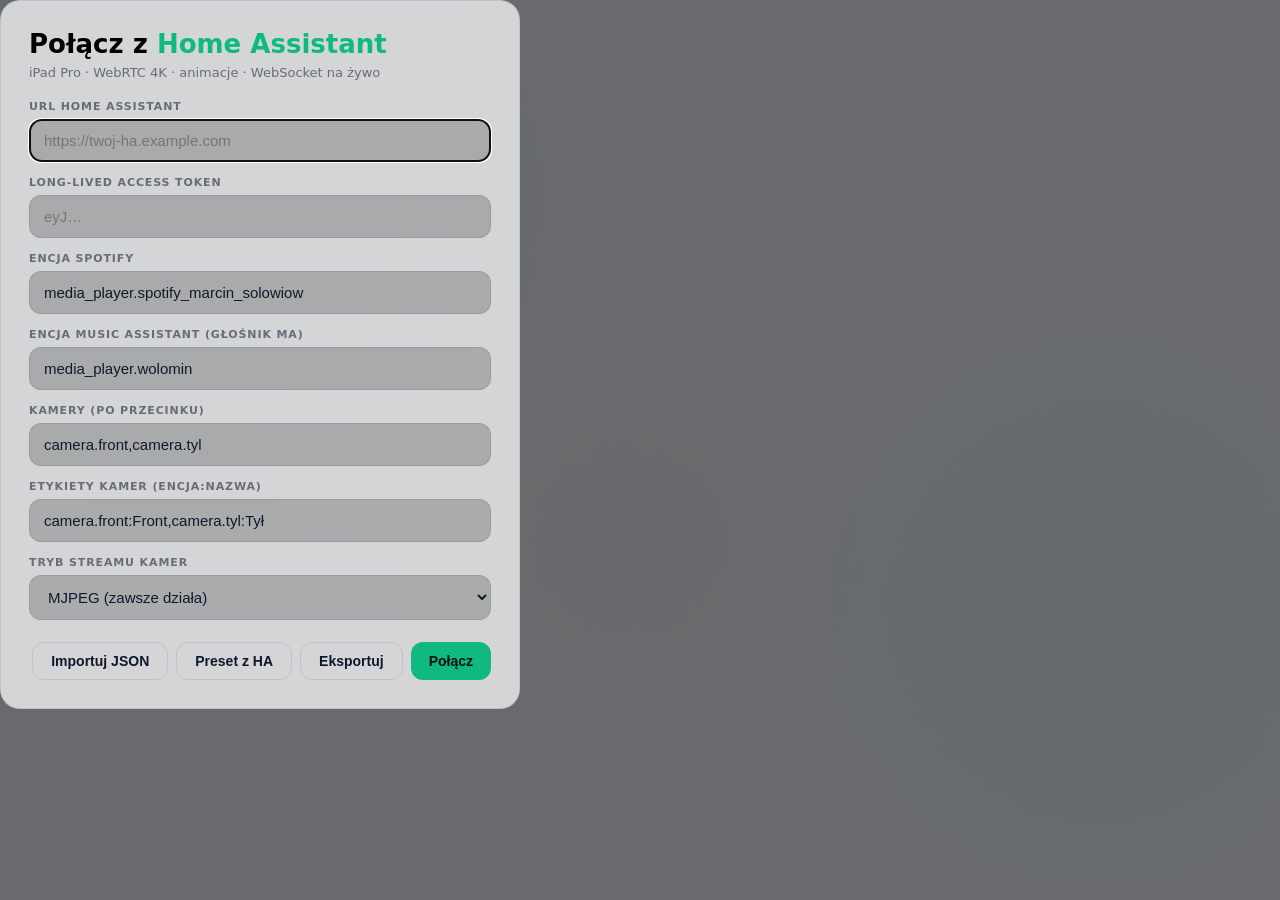
==== ipad-pro-dashboard/index.html @ 1a3bbd1c "Redesign iPad Pro home like legacy dashboard with smooth MJPEG cameras. Three-column Dom layout (wea" ====
<!DOCTYPE html>
<html lang="pl">
<head>
  <meta charset="UTF-8">
  <meta name="viewport" content="width=device-width, initial-scale=1, maximum-scale=1, viewport-fit=cover, user-scalable=no">
  <meta name="apple-mobile-web-app-capable" content="yes">
  <meta name="apple-mobile-web-app-status-bar-style" content="black-translucent">
  <meta name="theme-color" content="#10b981">
  <meta name="color-scheme" content="dark light">
  <link rel="manifest" href="manifest.webmanifest">
  <meta http-equiv="Cache-Control" content="no-cache, no-store, must-revalidate">
  <meta http-equiv="Pragma" content="no-cache">
  <link rel="stylesheet" href="css/app.css?v=1.1.3">
  <title>Dom</title>
  <style>
    .boot-status {
      position: fixed; inset: 0; z-index: 9999; display: flex; align-items: center; justify-content: center;
      color: rgba(255,255,255,0.85); font: 600 15px/1.4 system-ui, sans-serif; pointer-events: none;
    }
    .boot-status.err { color: #fca5a5; padding: 24px; text-align: center; max-width: 420px; margin: auto; }
    .boot-status.hidden { display: none; }
  </style>
</head>
<body class="theme-light">
  <div id="boot-status" class="boot-status">Ładowanie panelu…</div>
  <div id="ambient" aria-hidden="true">
    <div class="orb orb-a"></div>
    <div class="orb orb-b"></div>
    <div class="orb orb-c"></div>
    <div class="grain"></div>
  </div>

  <div id="app" class="app hidden">
    <header class="topbar glass anim-in">
      <button type="button" class="icon-btn" id="btn-menu" aria-label="Ustawienia">☰</button>
      <div class="topbar-center">
        <div class="status-pill" id="status-pill"><span class="dot"></span><span id="status-text">offline</span></div>
        <div class="clock" id="clock">--:--</div>
      </div>
      <div class="topbar-right">
        <button type="button" class="icon-btn subtle" id="btn-refresh" aria-label="Odśwież panel" title="Aktualizuj z Git">↺</button>
        <span class="ver" id="ver">v1.1.3</span>
      </div>
    </header>

    <nav class="tabnav glass anim-in" id="tabnav">
      <button type="button" class="tb active" data-tab="home"><span class="tbi">🏠</span>Dom</button>
      <button type="button" class="tb" data-tab="rooms" data-room="salon"><span class="tbi">🛋️</span>Salon</button>
      <button type="button" class="tb" data-tab="rooms" data-room="sypialnia"><span class="tbi">🛏️</span>Sypialnia</button>
      <button type="button" class="tb" data-tab="rooms" data-room="kuchnia"><span class="tbi">🍳</span>Kuchnia</button>
      <button type="button" class="tb" data-tab="rooms" data-room="lazienka_dol"><span class="tbi">🛁</span>Łazienki</button>
      <button type="button" class="tb" data-tab="rooms" data-room="ogrod"><span class="tbi">🌳</span>Ogród</button>
      <button type="button" class="tb" data-tab="cameras"><span class="tbi">📷</span>Kamery</button>
      <button type="button" class="tb" data-tab="music"><span class="tbi">♪</span>Muzyka</button>
      <button type="button" class="tb" data-tab="weather"><span class="tbi">🌦️</span>Pogoda</button>
    </nav>

    <main id="main" class="main">
      <section id="view-home" class="view active" data-view="home">
        <div class="dash">
          <div class="dash-cols">
            <div class="dash-col dash-left">
              <div class="wcard glass" id="dash-wcard" title="Pogoda — szczegóły">
                <div class="wtop">
                  <div>
                    <div class="wcond" id="wd-cond">Pogoda</div>
                    <div class="wloc">📍 Dom</div>
                  </div>
                  <div class="wicon" id="wd-icon">🌤️</div>
                </div>
                <div class="wtemp"><span id="wd-temp">--</span><span class="wunit">°C</span></div>
                <div class="wstats">
                  <div class="wst"><b id="wd-pres">--</b><span>hPa</span></div>
                  <div class="wst"><b id="wd-hum">--</b><span>%</span></div>
                  <div class="wst"><b id="wd-wind">--</b><span>km/h</span></div>
                </div>
                <div class="wsunline" id="wd-sun"></div>
              </div>
              <div class="gauge card glass">
                <svg class="gauge-svg" viewBox="0 0 120 120">
                  <circle cx="60" cy="60" r="52" stroke="rgba(127,127,127,0.18)" stroke-width="10" fill="none"/>
                  <circle id="gauge-arc" cx="60" cy="60" r="52" stroke="#34d399" stroke-width="10" fill="none" stroke-linecap="round" stroke-dasharray="327" stroke-dashoffset="327" transform="rotate(-90 60 60)"/>
                  <text id="gauge-pct" x="60" y="57" text-anchor="middle" font-size="22" font-weight="700">--</text>
                </svg>
                <div class="gauge-lbl">Jakość powietrza</div>
                <div class="gauge-val" id="gauge-lab">--</div>
              </div>
            </div>
            <div class="dash-col dash-mid">
              <div class="rgrid" id="dash-rooms"></div>
              <div class="scenerow" id="dash-scenes"></div>
              <div class="ecard glass">
                <div class="ecard-h">
                  <span class="ecard-t">⚡ Pobór mocy</span>
                  <span class="ecard-now"><span id="e-now">--</span><span class="eu">W</span></span>
                </div>
                <div class="ephases">
                  <div class="eph"><span>L1</span><div class="eph-bar"><i id="e-b1"></i></div><b id="e-pp1">--</b> W</div>
                  <div class="eph"><span>L2</span><div class="eph-bar"><i id="e-b2"></i></div><b id="e-pp2">--</b> W</div>
                  <div class="eph"><span>L3</span><div class="eph-bar"><i id="e-b3"></i></div><b id="e-pp3">--</b> W</div>
                </div>
              </div>
              <div class="kcard glass">
                <div class="kc-h">❄️ Lodówka</div>
                <div class="ktemps">
                  <div><span>🧊 Lodówka</span><b id="ft2">--</b>°</div>
                  <div><span>❄️ Zamrażarka</span><b id="fzt">--</b>°</div>
                </div>
              </div>
            </div>
            <div class="dash-col dash-right">
              <div class="spro card glass">
                <div class="spro-top"><span>Spotify</span><span class="sp-badge">♪</span></div>
                <div class="spro-body">
                  <div class="spro-art" id="sp-art"></div>
                  <div><div class="spro-track" id="sp-t">--</div><div class="spro-artist" id="sp-a">--</div></div>
                </div>
                <div class="spprog"><div class="sppbar"><div class="sppfill" id="sp-pf"></div></div></div>
                <div class="mctrl">
                  <button type="button" class="mbtn" id="sp-prev">⏮</button>
                  <button type="button" class="mbtn play" id="sp-play">▶</button>
                  <button type="button" class="mbtn" id="sp-next">⏭</button>
                </div>
              </div>
              <div class="camcard glass" id="dash-cam" data-cam="">
                <div class="cam-viewport">
                  <img class="cam-stream" alt="">
                  <div class="cam-off">brak obrazu</div>
                  <span class="cam-live"><i></i>LIVE</span>
                </div>
                <span class="label">Front</span>
              </div>
              <div class="ctlrow" id="dash-gates"></div>
            </div>
          </div>
        </div>
      </section>

      <section id="view-cameras" class="view" data-view="cameras">
        <div class="page-head anim-in">
          <h1 class="page-title">Kamery</h1>
          <p class="page-sub">WebRTC / HLS / MJPEG · pinch-to-zoom w pełnym ekranie</p>
        </div>
        <div class="cam-grid" id="cam-grid"></div>
      </section>

      <section id="view-weather" class="view" data-view="weather">
        <h1 class="page-title anim-in">Pogoda</h1>
        <div id="weather-hero" class="weather-hero glass anim-in"></div>
        <h2 class="section-title anim-in delay-1">Prognoza 7 dni</h2>
        <div id="weather-daily" class="weather-daily"></div>
      </section>

      <section id="view-music" class="view" data-view="music">
        <div class="music-header anim-in">
          <h1 class="page-title">Muzyka</h1>
          <div class="chip-row" id="music-chips">
            <button type="button" class="chip on" data-music="home">Propozycje</button>
            <button type="button" class="chip" data-music="search">Szukaj MA</button>
          </div>
        </div>
        <div id="music-home" class="music-panel"></div>
        <div id="music-search" class="music-panel hidden">
          <div class="search-bar glass">
            <input type="search" id="ma-query" placeholder="Szukaj utworu, albumu, stacji…" enterkeyhint="search">
            <button type="button" class="btn primary" id="ma-search-btn">Szukaj</button>
          </div>
          <div id="ma-results" class="ma-results"></div>
        </div>
        <div class="now-playing glass" id="now-playing">
          <div class="np-art" id="np-art"></div>
          <div class="np-meta">
            <div class="np-title" id="np-title">Nic nie gra</div>
            <div class="np-artist" id="np-artist">—</div>
            <div class="np-progress"><div class="np-bar" id="np-bar"></div></div>
            <div class="np-ctrl">
              <button type="button" class="icon-btn" id="np-prev">⏮</button>
              <button type="button" class="icon-btn primary round" id="np-play">▶</button>
              <button type="button" class="icon-btn" id="np-next">⏭</button>
            </div>
          </div>
        </div>
      </section>

      <section id="view-rooms" class="view" data-view="rooms">
        <h1 class="page-title anim-in">Pokoje</h1>
        <div class="room-tabs anim-in delay-1" id="room-tabs"></div>
        <div class="light-grid anim-in delay-2" id="room-grid"></div>
      </section>
    </main>
  </div>

  <dialog id="cfg" class="cfg-dialog">
    <form method="dialog" class="cfg-card glass" id="cfg-form">
      <h2>Połącz z <span>Home Assistant</span></h2>
      <p class="cfg-sub">iPad Pro · WebRTC 4K · animacje · WebSocket na żywo</p>
      <label>URL Home Assistant</label>
      <input type="url" id="cfg-url" placeholder="https://twoj-ha.example.com" autocomplete="url" required>
      <label>Long-Lived Access Token</label>
      <input type="password" id="cfg-token" placeholder="eyJ…" autocomplete="off" required>
      <label>Encja Spotify</label>
      <input type="text" id="cfg-spotify" placeholder="media_player.spotify_marcin_solowiow" value="">
      <label>Encja Music Assistant (głośnik MA)</label>
      <input type="text" id="cfg-ma" placeholder="media_player.wolomin" value="">
      <label>Kamery (po przecinku)</label>
      <input type="text" id="cfg-cams" placeholder="camera.front,camera.tyl" value="">
      <label>Etykiety kamer (encja:nazwa)</label>
      <input type="text" id="cfg-labels" placeholder="camera.front:Front,camera.tyl:Tył" value="">
      <label>Tryb streamu kamer</label>
      <select id="cfg-cam-mode">
        <option value="auto">Auto — WebRTC → HLS → MJPEG</option>
        <option value="webrtc">WebRTC (najlepsza jakość)</option>
        <option value="4k">HLS HD/4K</option>
        <option value="mjpeg">MJPEG (zawsze działa)</option>
      </select>
      <div class="cfg-actions">
        <button type="button" class="btn ghost" id="cfg-import">Importuj JSON</button>
        <button type="button" class="btn ghost" id="cfg-preset">Preset z HA</button>
        <button type="button" class="btn ghost" id="cfg-export">Eksportuj</button>
        <button type="submit" class="btn primary">Połącz</button>
      </div>
    </form>
  </dialog>

  <dialog id="cam-modal" class="cam-modal">
    <div class="cam-modal-inner glass">
      <div class="cam-modal-top">
        <button type="button" class="cam-close" id="cam-close">✕</button>
        <div class="cam-mode-row">
          <button type="button" class="chip sm" id="cam-mode-webrtc">WebRTC</button>
          <button type="button" class="chip sm" id="cam-mode-hls">HLS</button>
          <button type="button" class="chip sm" id="cam-mode-mjpeg">MJPEG</button>
        </div>
      </div>
      <div id="cam-viewport" class="cam-viewport-wrap">
        <video id="cam-video" autoplay playsinline muted></video>
        <img id="cam-snap" alt="" hidden>
      </div>
      <div class="cam-modal-foot">
        <div class="cam-modal-label" id="cam-modal-label"></div>
        <div class="cam-modal-status" id="cam-modal-status">—</div>
      </div>
    </div>
  </dialog>

  <div id="toast" class="toast" role="status"></div>

  <script type="module">
    import('./js/app.js?v=1.1.3').catch(() => {
      const s = document.getElementById('boot-status');
      if (s) {
        s.classList.add('err');
        s.textContent = 'Błąd ładowania JS — w Safari: Ustawienia → Safari → Wyczyść historię, potem odśwież stronę.';
      }
    });
  </script>
</body>
</html>
---- ipad-pro-dashboard/css/app.css ----
:root {
  --bg: #050508;
  --bg-elevated: rgba(18, 18, 24, 0.72);
  --glass: rgba(255, 255, 255, 0.06);
  --glass-border: rgba(255, 255, 255, 0.12);
  --glass-strong: rgba(255, 255, 255, 0.1);
  --accent: #10b981;
  --accent-rgb: 16, 185, 129;
  --accent-soft: rgba(16, 185, 129, 0.18);
  --text: #f4f4f5;
  --muted: rgba(244, 244, 245, 0.55);
  --danger: #f87171;
  --radius: 20px;
  --radius-sm: 14px;
  --shadow: 0 20px 50px rgba(0, 0, 0, 0.45);
  --blur: blur(24px) saturate(1.4);
  --spring: cubic-bezier(0.34, 1.56, 0.64, 1);
  --ease: cubic-bezier(0.22, 1, 0.36, 1);
  --safe-b: env(safe-area-inset-bottom, 0px);
  --safe-t: env(safe-area-inset-top, 0px);
}

@media (prefers-color-scheme: light) {
  :root {
    --bg: #e8ecf4;
    --bg-elevated: rgba(255, 255, 255, 0.82);
    --glass: rgba(255, 255, 255, 0.65);
    --glass-border: rgba(15, 23, 42, 0.1);
    --text: #0f172a;
    --muted: rgba(15, 23, 42, 0.55);
  }
}

*, *::before, *::after { box-sizing: border-box; margin: 0; padding: 0; }
html, body { height: 100%; overflow: hidden; }
html { background: var(--bg); color: var(--text); font-family: -apple-system, BlinkMacSystemFont, 'SF Pro Display', system-ui, sans-serif; -webkit-font-smoothing: antialiased; }
body { position: fixed; inset: 0; }

@view-transition { navigation: auto; }
::view-transition-old(root), ::view-transition-new(root) {
  animation-duration: 0.35s;
  animation-timing-function: var(--ease);
}

#ambient { position: fixed; inset: 0; pointer-events: none; z-index: 0; overflow: hidden; }
.orb { position: absolute; border-radius: 50%; filter: blur(80px); opacity: 0.45; animation: float 18s ease-in-out infinite; }
.orb-a { width: 45vw; height: 45vw; top: -10%; left: -8%; background: rgba(var(--accent-rgb), 0.35); }
.orb-b { width: 38vw; height: 38vw; bottom: 5%; right: -5%; background: rgba(56, 189, 248, 0.22); animation-delay: -6s; }
.orb-c { width: 28vw; height: 28vw; top: 40%; left: 35%; background: rgba(251, 146, 60, 0.15); animation-delay: -12s; }

@keyframes float {
  0%, 100% { transform: translate(0, 0) scale(1); }
  50% { transform: translate(3%, 4%) scale(1.06); }
}

.glass {
  background: var(--glass);
  border: 1px solid var(--glass-border);
  backdrop-filter: var(--blur);
  -webkit-backdrop-filter: var(--blur);
}

.hidden { display: none !important; }
.app { position: relative; z-index: 1; display: flex; flex-direction: column; height: 100%; padding-top: var(--safe-t); }
.app.hidden { display: none; }

.topbar {
  display: flex; align-items: center; justify-content: space-between;
  margin: 10px 14px 0; padding: 10px 14px; border-radius: var(--radius);
}
.topbar-center { display: flex; align-items: center; gap: 14px; }
.status-pill { display: flex; align-items: center; gap: 6px; font-size: 12px; font-weight: 600; color: var(--muted); }
.status-pill .dot { width: 8px; height: 8px; border-radius: 50%; background: var(--danger); transition: background 0.3s; }
.status-pill.online .dot { background: var(--accent); box-shadow: 0 0 12px rgba(var(--accent-rgb), 0.8); }
.clock { font-size: 15px; font-weight: 700; font-variant-numeric: tabular-nums; }
.ver { font-size: 11px; color: var(--muted); margin-left: 6px; }
.topbar-right { display: flex; align-items: center; }

.icon-btn {
  border: 1px solid var(--glass-border); background: var(--glass-strong);
  color: var(--text); width: 40px; height: 40px; border-radius: 12px;
  font-size: 16px; cursor: pointer; transition: transform 0.2s var(--spring), background 0.2s;
}
.icon-btn:active { transform: scale(0.92); }
.icon-btn.primary { background: var(--accent); color: #04120d; border-color: transparent; }
.icon-btn.round { border-radius: 50%; width: 48px; height: 48px; font-size: 18px; }
.icon-btn.subtle { opacity: 0.7; }

.main { flex: 1; min-height: 0; overflow: hidden; position: relative; padding: 12px 14px 8px; }
.view {
  position: absolute; inset: 12px 14px 8px; overflow-y: auto; overflow-x: hidden;
  -webkit-overflow-scrolling: touch; opacity: 0; pointer-events: none; transform: translateY(12px) scale(0.985);
  transition: opacity 0.35s var(--ease), transform 0.35s var(--ease);
}
.view.active { opacity: 1; pointer-events: auto; transform: none; }

.hero {
  display: flex; align-items: center; justify-content: space-between;
  padding: 22px 24px; border-radius: var(--radius); margin-bottom: 16px;
}
.hero-temp { font-size: 64px; font-weight: 300; letter-spacing: -0.04em; line-height: 1; }
.hero-temp .unit { font-size: 28px; opacity: 0.5; }
.hero-cond { font-size: 18px; font-weight: 700; margin-bottom: 4px; }
.hero-feels { font-size: 13px; color: var(--muted); }
.hero-icon { width: 88px; height: 88px; filter: drop-shadow(0 8px 24px rgba(0,0,0,0.3)); }

.section-title, .page-title { font-size: 22px; font-weight: 800; letter-spacing: -0.02em; margin: 8px 4px 12px; }
.page-title { font-size: 28px; margin-bottom: 16px; }

.quick-grid { display: grid; grid-template-columns: repeat(3, 1fr); gap: 10px; margin-bottom: 20px; }
.scene-btn {
  padding: 14px 10px; border-radius: var(--radius-sm); border: 1px solid var(--glass-border);
  background: var(--glass-strong); color: var(--text); font-size: 13px; font-weight: 700;
  cursor: pointer; transition: transform 0.25s var(--spring), background 0.2s;
}
.scene-btn:active { transform: scale(0.96); }
.scene-btn:disabled { opacity: 0.35; pointer-events: none; }

.cam-preview-grid { display: grid; grid-template-columns: 1fr 1fr; gap: 12px; margin-bottom: 20px; }
.cam-card {
  aspect-ratio: 16/10; border-radius: var(--radius-sm); overflow: hidden; position: relative;
  border: 1px solid var(--glass-border); cursor: pointer; box-shadow: var(--shadow);
}
.cam-viewport { position: relative; width: 100%; height: 100%; overflow: hidden; }
.cam-live {
  position: absolute; top: 10px; left: 10px; display: flex; align-items: center; gap: 5px;
  padding: 4px 8px; border-radius: 999px; background: rgba(220,38,38,0.85); color: #fff;
  font-size: 10px; font-weight: 800; letter-spacing: 0.06em;
}
.cam-live i { width: 6px; height: 6px; border-radius: 50%; background: #fff; animation: pulse 1.2s ease-in-out infinite; }
@keyframes pulse { 0%,100%{opacity:1;transform:scale(1)} 50%{opacity:.5;transform:scale(.85)} }
.anim-card { animation: cardIn 0.55s var(--ease) both; }
@keyframes cardIn { from{opacity:0;transform:translateY(20px) scale(.96)} to{opacity:1;transform:none} }

.cam-grid { display: grid; grid-template-columns: repeat(2, 1fr); gap: 14px; padding-bottom: 20px; }
.cam-grid .cam-card { aspect-ratio: 4/3; }

.light-grid { display: grid; grid-template-columns: repeat(3, 1fr); gap: 10px; padding-bottom: 24px; }
.light-tile {
  padding: 16px 12px; border-radius: var(--radius-sm); border: 1px solid var(--glass-border);
  background: var(--glass-strong); text-align: center; cursor: pointer;
  transition: transform 0.25s var(--spring), background 0.25s, box-shadow 0.25s;
}
.light-tile.on { background: var(--accent-soft); border-color: rgba(var(--accent-rgb), 0.45); box-shadow: 0 0 24px rgba(var(--accent-rgb), 0.15); }
.light-tile:active { transform: scale(0.95); }
.light-tile .name { font-size: 13px; font-weight: 700; margin-top: 8px; }
.light-tile .state { font-size: 11px; color: var(--muted); margin-top: 4px; text-transform: uppercase; letter-spacing: 0.06em; }

.dock {
  display: flex; justify-content: space-around; align-items: center;
  margin: 0 14px calc(10px + var(--safe-b)); padding: 8px 6px; border-radius: 22px;
}
.dock-btn {
  flex: 1; border: none; background: transparent; color: var(--muted);
  font-size: 11px; font-weight: 700; padding: 8px 4px; border-radius: 14px; cursor: pointer;
  transition: color 0.2s, background 0.2s, transform 0.2s var(--spring);
}
.dock-btn span { display: block; font-size: 20px; margin-bottom: 2px; }
.dock-btn.active { color: var(--accent); background: var(--accent-soft); }
.dock-btn:active { transform: scale(0.94); }

.music-header { margin-bottom: 12px; }
.chip-row { display: flex; gap: 8px; flex-wrap: wrap; margin-top: 10px; }
.chip {
  padding: 8px 16px; border-radius: 999px; border: 1px solid var(--glass-border);
  background: var(--glass-strong); color: var(--text); font-size: 13px; font-weight: 700; cursor: pointer;
}
.chip.on { background: var(--accent); color: #04120d; border-color: transparent; }

.music-panel { padding-bottom: 120px; }
.music-row { display: flex; gap: 12px; overflow-x: auto; scroll-snap-type: x mandatory; padding: 4px 2px 16px; -webkit-overflow-scrolling: touch; }
.music-row::-webkit-scrollbar { display: none; }
.music-card {
  flex: 0 0 140px; scroll-snap-align: start; cursor: pointer;
  transition: transform 0.25s var(--spring);
}
.music-card:active { transform: scale(0.96); }
.music-card img, .music-card .ph {
  width: 140px; height: 140px; border-radius: 12px; object-fit: cover; display: block;
  background: var(--glass-strong); box-shadow: var(--shadow);
}
.music-card .ph { display: flex; align-items: center; justify-content: center; font-size: 32px; }
.music-card .t { font-size: 13px; font-weight: 700; margin-top: 8px; white-space: nowrap; overflow: hidden; text-overflow: ellipsis; }

.search-bar { display: flex; gap: 10px; padding: 10px; border-radius: var(--radius-sm); margin-bottom: 14px; }
.search-bar input {
  flex: 1; border: none; background: transparent; color: var(--text); font-size: 16px; outline: none;
}
.btn {
  border: none; border-radius: 12px; padding: 10px 18px; font-size: 14px; font-weight: 700; cursor: pointer;
  transition: transform 0.2s var(--spring);
}
.btn:active { transform: scale(0.96); }
.btn.primary { background: var(--accent); color: #04120d; }
.btn.ghost { background: transparent; border: 1px solid var(--glass-border); color: var(--text); }

.ma-results { display: flex; flex-direction: column; gap: 4px; }
.ma-row {
  display: flex; align-items: center; gap: 12px; padding: 10px; border-radius: 12px; cursor: pointer;
  transition: background 0.15s;
}
.ma-row:active { background: var(--glass-strong); }
.ma-row img, .ma-row .ph { width: 48px; height: 48px; border-radius: 8px; object-fit: cover; background: var(--glass-strong); }
.ma-row .meta { flex: 1; min-width: 0; }
.ma-row .t { font-weight: 700; white-space: nowrap; overflow: hidden; text-overflow: ellipsis; }
.ma-row .s { font-size: 12px; color: var(--muted); }

.now-playing {
  position: fixed; left: 14px; right: 14px; bottom: calc(78px + var(--safe-b));
  display: flex; gap: 12px; padding: 12px 14px; border-radius: var(--radius);
  box-shadow: var(--shadow); z-index: 5;
}
.np-art { width: 56px; height: 56px; border-radius: 10px; background: var(--glass-strong); background-size: cover; background-position: center; flex-shrink: 0; }
.np-meta { flex: 1; min-width: 0; }
.np-title { font-weight: 800; font-size: 14px; white-space: nowrap; overflow: hidden; text-overflow: ellipsis; }
.np-artist { font-size: 12px; color: var(--muted); margin: 2px 0 8px; }
.np-progress { height: 4px; background: rgba(127,127,127,0.25); border-radius: 4px; overflow: hidden; margin-bottom: 8px; }
.np-bar { height: 100%; width: 0; background: linear-gradient(90deg, #34d399, var(--accent)); border-radius: 4px; transition: width 0.3s linear; }
.np-ctrl { display: flex; align-items: center; gap: 8px; }

.room-tabs { display: flex; gap: 8px; overflow-x: auto; margin-bottom: 14px; padding-bottom: 4px; }
.room-tab {
  padding: 8px 16px; border-radius: 999px; border: 1px solid var(--glass-border);
  background: var(--glass-strong); font-size: 13px; font-weight: 700; cursor: pointer; white-space: nowrap;
}
.room-tab.active { background: var(--accent-soft); border-color: rgba(var(--accent-rgb), 0.4); color: var(--accent); }

.cfg-dialog, .cam-modal { border: none; padding: 0; background: transparent; max-width: none; max-height: none; }
.cfg-dialog::backdrop, .cam-modal::backdrop { background: rgba(0,0,0,0.55); backdrop-filter: blur(8px); }
.cfg-card { width: min(520px, 92vw); padding: 28px; border-radius: var(--radius); margin: auto; }
.cfg-card h2 { font-size: 26px; font-weight: 800; margin-bottom: 6px; }
.cfg-card h2 span { color: var(--accent); }
.cfg-sub { color: var(--muted); font-size: 13px; margin-bottom: 20px; }
.cfg-card label { display: block; font-size: 11px; font-weight: 700; text-transform: uppercase; letter-spacing: 0.08em; color: var(--muted); margin: 14px 0 6px; }
.cfg-card input, .cfg-card select {
  width: 100%; padding: 12px 14px; border-radius: 12px; border: 1px solid var(--glass-border);
  background: rgba(0,0,0,0.2); color: var(--text); font-size: 15px;
}
.cfg-actions { display: flex; gap: 8px; margin-top: 22px; justify-content: flex-end; flex-wrap: wrap; }

.cam-modal.open .cam-modal-inner { animation: modalIn 0.4s var(--spring) both; }
@keyframes modalIn { from{opacity:0;transform:scale(.92)} to{opacity:1;transform:none} }
.cam-modal-inner { width: min(960px, 96vw); padding: 14px; border-radius: var(--radius); }
.cam-modal-top { display: flex; align-items: center; justify-content: space-between; margin-bottom: 10px; gap: 10px; }
.cam-mode-row { display: flex; gap: 6px; flex-wrap: wrap; }
.chip.sm { padding: 6px 12px; font-size: 11px; }
.cam-viewport-wrap {
  overflow: hidden; border-radius: 14px; background: #000; touch-action: none;
  transition: transform 0.15s var(--ease); transform-origin: center center;
}
.cam-viewport-wrap video, .cam-viewport-wrap img { width: 100%; max-height: 72vh; display: block; background: #000; }
.cam-close {
  width: 40px; height: 40px; border-radius: 50%; border: none;
  background: rgba(0,0,0,0.55); color: #fff; font-size: 18px; cursor: pointer;
}
.cam-modal-foot { display: flex; justify-content: space-between; align-items: center; margin-top: 10px; padding: 0 4px; }
.cam-modal-label { font-weight: 800; font-size: 15px; }
.cam-modal-status { font-size: 12px; color: var(--accent); font-weight: 700; }

.grain {
  position: absolute; inset: 0; opacity: 0.04; pointer-events: none;
  background-image: url("data:image/svg+xml,%3Csvg viewBox='0 0 256 256' xmlns='http://www.w3.org/2000/svg'%3E%3Cfilter id='n'%3E%3CfeTurbulence type='fractalNoise' baseFrequency='0.8' numOctaves='4' stitchTiles='stitch'/%3E%3C/filter%3E%3Crect width='100%25' height='100%25' filter='url(%23n)'/%3E%3C/svg%3E");
}

.hero-tap { cursor: pointer; transition: transform 0.3s var(--spring); }
.hero-tap:active { transform: scale(0.985); }
.hero-icon { font-size: 72px; line-height: 1; filter: drop-shadow(0 8px 24px rgba(0,0,0,0.25)); }

.energy-strip {
  display: grid; grid-template-columns: repeat(3, 1fr); gap: 10px; padding: 12px 14px;
  border-radius: var(--radius-sm); margin-bottom: 16px;
}
.en-ph { text-align: center; }
.en-ph span { display: block; font-size: 10px; color: var(--muted); font-weight: 700; text-transform: uppercase; letter-spacing: 0.08em; }
.en-ph b { font-size: 20px; font-weight: 800; letter-spacing: -0.02em; }

.page-head { margin-bottom: 14px; }
.page-sub { color: var(--muted); font-size: 13px; margin-top: 4px; }

.weather-hero { padding: 22px; border-radius: var(--radius); margin-bottom: 18px; }
.wh-left { display: flex; align-items: center; gap: 18px; }
.wh-icon { font-size: 64px; }
.wh-temp { font-size: 48px; font-weight: 300; letter-spacing: -0.04em; }
.wh-cond { font-size: 18px; font-weight: 700; text-transform: capitalize; }
.wh-feels { font-size: 13px; color: var(--muted); margin-top: 4px; }
.wh-stats { display: flex; gap: 10px; margin-top: 16px; }
.wh-stat { flex: 1; padding: 12px; border-radius: 14px; text-align: center; }
.wh-stat span { display: block; font-size: 10px; color: var(--muted); text-transform: uppercase; font-weight: 700; }
.wh-stat b { font-size: 16px; }

.weather-daily { display: flex; flex-direction: column; gap: 8px; padding-bottom: 24px; }
.wd-row {
  display: grid; grid-template-columns: 100px 40px 56px 1fr 44px 44px; align-items: center; gap: 8px;
  padding: 12px 14px; border-radius: 14px;
}
.wd-d { font-weight: 700; text-transform: capitalize; }
.wd-i { font-size: 22px; text-align: center; }
.wd-p { font-size: 12px; color: #38bdf8; font-weight: 700; text-align: center; }
.wd-bar { height: 6px; border-radius: 6px; background: rgba(127,127,127,0.2); position: relative; overflow: hidden; }
.wd-bar i { position: absolute; top: 0; bottom: 0; border-radius: 6px; background: linear-gradient(90deg, #38bdf8, #fbbf24); }
.wd-lo { text-align: right; color: var(--muted); font-weight: 600; }
.wd-hi { text-align: right; font-weight: 800; }

.muted { color: var(--muted); padding: 12px; }

.view.active .anim-in { animation-play-state: running; }

@media (min-width: 900px) {
  .cam-grid { grid-template-columns: repeat(2, 1fr); }
  .cam-preview-grid { grid-template-columns: repeat(2, 1fr); }
}

.toast {
  position: fixed; left: 50%; bottom: calc(100px + var(--safe-b)); transform: translateX(-50%) translateY(20px);
  padding: 12px 20px; border-radius: 999px; background: rgba(0,0,0,0.8); color: #fff;
  font-size: 13px; font-weight: 600; opacity: 0; pointer-events: none; transition: opacity 0.3s, transform 0.3s var(--spring); z-index: 100;
}
.toast.show { opacity: 1; transform: translateX(-50%) translateY(0); }

.anim-in { animation: slideUp 0.5s var(--ease) both; }
.delay-1 { animation-delay: 0.06s; }
.delay-2 { animation-delay: 0.12s; }
.delay-3 { animation-delay: 0.18s; }

@keyframes slideUp {
  from { opacity: 0; transform: translateY(16px); }
  to { opacity: 1; transform: none; }
}

@media (prefers-reduced-motion: reduce) {
  *, .view, .orb { animation: none !important; transition-duration: 0.01ms !important; }
}

@media (min-width: 900px) {
  .light-grid { grid-template-columns: repeat(4, 1fr); }
  .cam-grid { grid-template-columns: repeat(3, 1fr); }
}

/* ——— Jasny motyw jak legacy iPad ——— */
body.theme-light {
  --bg: #c8d4e4;
  --bg-elevated: rgba(255, 255, 255, 0.88);
  --glass: rgba(255, 255, 255, 0.72);
  --glass-border: rgba(15, 23, 42, 0.1);
  --glass-strong: rgba(255, 255, 255, 0.92);
  --text: #0f172a;
  --muted: rgba(15, 23, 42, 0.55);
  color-scheme: light;
}
body.theme-light #ambient { opacity: 0.35; }
body.theme-light .wcard { color: #0b2034; }

/* ——— Nawigacja górna ——— */
.tabnav {
  display: flex; gap: 2px; margin: 8px 14px 0; padding: 4px; border-radius: 999px;
  overflow-x: auto; -webkit-overflow-scrolling: touch; flex-shrink: 0;
}
.tabnav::-webkit-scrollbar { display: none; }
.tb {
  flex: 0 0 auto; border: none; background: transparent; color: var(--muted);
  font-size: 11px; font-weight: 700; padding: 8px 14px; border-radius: 999px; cursor: pointer;
  white-space: nowrap; transition: background 0.2s, color 0.2s;
}
.tb .tbi { display: block; font-size: 17px; margin-bottom: 1px; }
.tb.active { background: var(--accent-soft); color: var(--accent); }

/* ——— Dashboard 3 kolumny ——— */
#view-home { overflow: hidden; }
.dash { height: 100%; display: flex; flex-direction: column; min-height: 0; }
.dash-cols { flex: 1; display: flex; gap: 12px; min-height: 0; }
.dash-col { display: flex; flex-direction: column; gap: 10px; min-height: 0; overflow: hidden; }
.dash-left { flex: 0 0 26%; }
.dash-mid { flex: 1 1 auto; min-width: 0; }
.dash-right { flex: 0 0 24%; }
.card { border-radius: var(--radius-sm); }

.wcard {
  flex: 1; padding: 16px 18px; border-radius: var(--radius); cursor: pointer;
  background: linear-gradient(150deg, #9cc6ef 0%, #bcd8f2 42%, #e9f1fa 100%);
  border: 1px solid rgba(255,255,255,0.5); color: #0b2034;
}
.wtop { display: flex; justify-content: space-between; align-items: flex-start; }
.wcond { font-size: 15px; font-weight: 700; text-transform: capitalize; }
.wloc { font-size: 11px; opacity: 0.65; margin-top: 2px; }
.wicon { font-size: 40px; }
.wtemp { font-size: 52px; font-weight: 300; letter-spacing: -0.04em; line-height: 1; margin: 8px 0; }
.wunit { font-size: 22px; opacity: 0.55; }
.wstats { display: flex; gap: 16px; }
.wst b { font-size: 16px; font-weight: 700; }
.wst span { font-size: 10px; opacity: 0.6; margin-left: 2px; }
.wsunline { font-size: 10px; opacity: 0.55; margin-top: auto; padding-top: 8px; }

.gauge { padding: 12px; text-align: center; flex-shrink: 0; color: #0b1220; }
.gauge-svg { width: 72px; height: 72px; }
.gauge-lbl { font-size: 9px; letter-spacing: 0.12em; text-transform: uppercase; font-weight: 800; margin-top: 4px; }
.gauge-val { font-size: 13px; font-weight: 800; }

.rgrid { display: flex; flex-wrap: wrap; margin: -4px; flex-shrink: 0; }
.rcell { flex: 1 1 calc(33% - 8px); margin: 4px; min-width: 90px; padding: 8px 10px; border-radius: 14px; }
.rcell.lit { background: var(--accent-soft); border-color: rgba(var(--accent-rgb), 0.45); box-shadow: 0 0 20px rgba(var(--accent-rgb), 0.12); }
.rcell-h { display: flex; justify-content: space-between; align-items: center; margin-bottom: 2px; }
.rcell-name { font-size: 9px; letter-spacing: 0.1em; text-transform: uppercase; color: var(--muted); font-weight: 700; }
.rbulb { border: none; background: none; font-size: 14px; cursor: pointer; padding: 0; }
.ricon { font-size: 22px; text-align: center; margin: 2px 0; }
.rtval { font-size: 20px; font-weight: 400; text-align: center; line-height: 1; }
.rthum { font-size: 10px; color: var(--muted); text-align: center; }

.scenerow { display: flex; gap: 6px; flex-shrink: 0; }
.scenebtn {
  flex: 1; padding: 10px 8px; border-radius: 12px; border: 1px solid var(--glass-border);
  background: var(--glass-strong); font-size: 12px; font-weight: 700; cursor: pointer; color: var(--text);
}
.scenebtn:disabled { opacity: 0.35; }

.ecard {
  flex: 1; padding: 12px 14px; border-radius: var(--radius-sm); min-height: 0;
  background: linear-gradient(135deg, rgba(251,191,36,0.22), var(--glass) 58%);
  display: flex; flex-direction: column; justify-content: center;
}
.ecard-h { display: flex; justify-content: space-between; align-items: baseline; margin-bottom: 8px; }
.ecard-t { font-size: 10px; letter-spacing: 0.1em; text-transform: uppercase; color: var(--muted); font-weight: 700; }
.ecard-now { font-size: 28px; font-weight: 300; letter-spacing: -0.03em; }
.eu { font-size: 14px; color: var(--muted); margin-left: 3px; }
.ephases { display: flex; flex-direction: column; gap: 6px; }
.eph { display: grid; grid-template-columns: 24px 1fr auto; align-items: center; gap: 8px; font-size: 12px; }
.eph-bar { height: 6px; background: rgba(127,127,127,0.2); border-radius: 6px; overflow: hidden; }
.eph-bar i { display: block; height: 100%; width: 0; background: linear-gradient(90deg, #fbbf24, #a855f7, #38bdf8); border-radius: 6px; transition: width 0.4s ease; }

.kcard { padding: 10px 14px; flex-shrink: 0; }
.kc-h { font-size: 11px; font-weight: 800; margin-bottom: 8px; }
.ktemps { display: flex; gap: 16px; font-size: 12px; }
.ktemps b { font-size: 18px; font-weight: 700; margin-left: 6px; }

.spro { padding: 12px; flex-shrink: 0; }
.spro-top { display: flex; justify-content: space-between; font-size: 10px; font-weight: 800; letter-spacing: 0.08em; text-transform: uppercase; color: var(--muted); margin-bottom: 8px; }
.spro-body { display: flex; gap: 10px; align-items: center; margin-bottom: 8px; }
.spro-art { width: 52px; height: 52px; border-radius: 8px; background: var(--glass-strong); background-size: cover; flex-shrink: 0; }
.spro-track { font-size: 14px; font-weight: 800; white-space: nowrap; overflow: hidden; text-overflow: ellipsis; max-width: 140px; }
.spro-artist { font-size: 11px; color: var(--muted); white-space: nowrap; overflow: hidden; text-overflow: ellipsis; max-width: 140px; }
.spprog { height: 4px; background: rgba(127,127,127,0.25); border-radius: 4px; margin-bottom: 8px; overflow: hidden; }
.sppfill { height: 100%; width: 0; background: var(--accent); border-radius: 4px; transition: width 0.3s linear; }
.mctrl { display: flex; justify-content: center; gap: 12px; }
.mbtn { border: none; background: var(--glass-strong); width: 36px; height: 36px; border-radius: 50%; cursor: pointer; font-size: 14px; }
.mbtn.play { background: var(--accent); color: #04120d; width: 42px; height: 42px; }

.camcard, .cam-card {
  position: relative; border-radius: var(--radius-sm); overflow: hidden; cursor: pointer;
  border: 1px solid var(--glass-border); flex: 1; min-height: 100px;
}
.camcard .cam-viewport, .cam-card .cam-viewport { position: relative; width: 100%; height: 100%; min-height: 100px; background: #111; }
.cam-stream, .camcard img, .cam-card img {
  width: 100%; height: 100%; min-height: 100px; object-fit: cover; display: block; background: #111;
}
.cam-off {
  position: absolute; inset: 0; display: none; align-items: center; justify-content: center;
  color: rgba(255,255,255,0.5); font-size: 11px; font-weight: 600; background: rgba(0,0,0,0.5);
}
.camcard .label, .cam-card .label {
  position: absolute; left: 8px; bottom: 8px; padding: 3px 8px; border-radius: 999px;
  background: rgba(0,0,0,0.55); color: #fff; font-size: 11px; font-weight: 600;
}

.ctlrow { display: flex; flex-direction: column; gap: 8px; flex-shrink: 0; }
.statecard {
  display: flex; align-items: center; gap: 10px; padding: 14px; border-radius: 14px;
  border: 1px solid var(--glass-border); background: var(--glass-strong); cursor: pointer; text-align: left; width: 100%;
}
.statecard.on { border-color: rgba(var(--accent-rgb), 0.45); background: var(--accent-soft); }
.scname { flex: 1; font-weight: 700; font-size: 14px; }
.scstate { font-size: 12px; color: var(--muted); font-weight: 600; }
.sc-rose.on .scstate { color: #f87171; }
.sc-emerald.on .scstate { color: var(--accent); }

.now-playing { bottom: calc(16px + var(--safe-b)); }
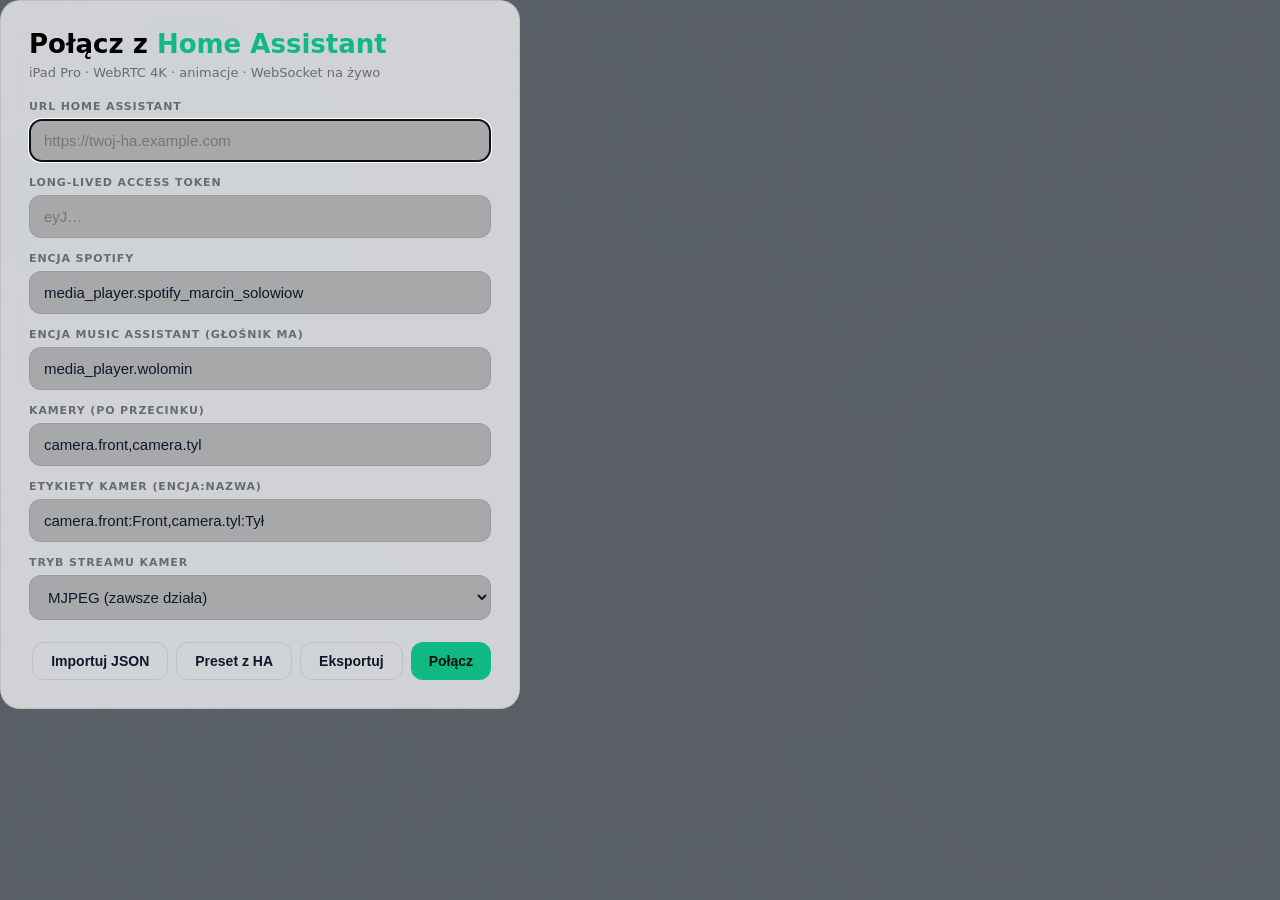
==== commit fa964e48: "Fix broken dashboard layout when Safari caches old CSS. Inline critical grid styles in index.html, c" ====
--- a/ipad-pro-dashboard/index.html
+++ b/ipad-pro-dashboard/index.html
@@ -10,7 +10,7 @@
   <link rel="manifest" href="manifest.webmanifest">
   <meta http-equiv="Cache-Control" content="no-cache, no-store, must-revalidate">
   <meta http-equiv="Pragma" content="no-cache">
-  <link rel="stylesheet" href="css/app.css?v=1.1.3">
+  <link rel="stylesheet" href="css/app.css?v=1.1.4-2">
   <title>Dom</title>
   <style>
     .boot-status {
@@ -19,6 +19,30 @@
     }
     .boot-status.err { color: #fca5a5; padding: 24px; text-align: center; max-width: 420px; margin: auto; }
     .boot-status.hidden { display: none; }
+    /* krytyczny layout — działa nawet gdy Safari trzyma stary app.css */
+    body.theme-light { background: #c8d4e4; color: #0f172a; }
+    #view-home { overflow: hidden; display: flex; flex-direction: column; }
+    .dash { flex: 1; min-height: 0; display: flex; flex-direction: column; }
+    .dash-cols {
+      flex: 1; min-height: 0; display: grid;
+      grid-template-columns: minmax(180px, 27%) minmax(220px, 1fr) minmax(180px, 25%);
+      gap: 12px; align-items: stretch;
+    }
+    .dash-col { display: flex; flex-direction: column; gap: 10px; min-height: 0; overflow: hidden; }
+    .wcard {
+      flex: 1; min-height: 120px; display: flex; flex-direction: column;
+      padding: 16px 18px; border-radius: 20px; cursor: pointer;
+      background: linear-gradient(150deg, #9cc6ef, #bcd8f2 42%, #e9f1fa);
+      border: 1px solid rgba(255,255,255,0.5); color: #0b2034;
+    }
+    .gauge { flex-shrink: 0; padding: 12px; text-align: center; background: rgba(255,255,255,0.72); border-radius: 14px; border: 1px solid rgba(15,23,42,0.1); }
+    .gauge-svg { width: 72px; height: 72px; max-width: 72px; max-height: 72px; display: block; margin: 0 auto; }
+    .rgrid { display: flex; flex-wrap: wrap; margin: -4px; }
+    .rcell { flex: 1 1 calc(33.33% - 8px); margin: 4px; min-width: 88px; padding: 8px 10px; border-radius: 14px; background: rgba(255,255,255,0.72); border: 1px solid rgba(15,23,42,0.1); }
+    .ecard, .kcard, .spro { background: rgba(255,255,255,0.72); border: 1px solid rgba(15,23,42,0.1); border-radius: 14px; }
+    .camcard { flex: 1 1 auto; max-height: 160px; min-height: 110px; position: relative; border-radius: 14px; overflow: hidden; background: #111; border: 1px solid rgba(15,23,42,0.1); }
+    .camcard .cam-viewport { position: absolute; inset: 0; }
+    .camcard .cam-stream { width: 100%; height: 100%; object-fit: cover; display: block; }
   </style>
 </head>
 <body class="theme-light">
@@ -39,7 +63,7 @@
       </div>
       <div class="topbar-right">
         <button type="button" class="icon-btn subtle" id="btn-refresh" aria-label="Odśwież panel" title="Aktualizuj z Git">↺</button>
-        <span class="ver" id="ver">v1.1.3</span>
+        <span class="ver" id="ver">v1.1.4</span>
       </div>
     </header>
 
@@ -60,7 +84,7 @@
         <div class="dash">
           <div class="dash-cols">
             <div class="dash-col dash-left">
-              <div class="wcard glass" id="dash-wcard" title="Pogoda — szczegóły">
+              <div class="wcard" id="dash-wcard" title="Pogoda — szczegóły">
                 <div class="wtop">
                   <div>
                     <div class="wcond" id="wd-cond">Pogoda</div>
@@ -76,8 +100,8 @@
                 </div>
                 <div class="wsunline" id="wd-sun"></div>
               </div>
-              <div class="gauge card glass">
-                <svg class="gauge-svg" viewBox="0 0 120 120">
+              <div class="gauge card">
+                <svg class="gauge-svg" viewBox="0 0 120 120" width="72" height="72" aria-hidden="true">
                   <circle cx="60" cy="60" r="52" stroke="rgba(127,127,127,0.18)" stroke-width="10" fill="none"/>
                   <circle id="gauge-arc" cx="60" cy="60" r="52" stroke="#34d399" stroke-width="10" fill="none" stroke-linecap="round" stroke-dasharray="327" stroke-dashoffset="327" transform="rotate(-90 60 60)"/>
                   <text id="gauge-pct" x="60" y="57" text-anchor="middle" font-size="22" font-weight="700">--</text>
@@ -246,7 +270,7 @@
   <div id="toast" class="toast" role="status"></div>
 
   <script type="module">
-    import('./js/app.js?v=1.1.3').catch(() => {
+    import('./js/app.js?v=1.1.4').catch(() => {
       const s = document.getElementById('boot-status');
       if (s) {
         s.classList.add('err');
--- a/ipad-pro-dashboard/css/app.css
+++ b/ipad-pro-dashboard/css/app.css
@@ -346,8 +346,10 @@
   --text: #0f172a;
   --muted: rgba(15, 23, 42, 0.55);
   color-scheme: light;
-}
-body.theme-light #ambient { opacity: 0.35; }
+  background: var(--bg);
+  color: var(--text);
+}
+body.theme-light #ambient { opacity: 0.2; }
 body.theme-light .wcard { color: #0b2034; }
 
 /* ——— Nawigacja górna ——— */
@@ -365,18 +367,23 @@
 .tb.active { background: var(--accent-soft); color: var(--accent); }
 
 /* ——— Dashboard 3 kolumny ——— */
-#view-home { overflow: hidden; }
-.dash { height: 100%; display: flex; flex-direction: column; min-height: 0; }
-.dash-cols { flex: 1; display: flex; gap: 12px; min-height: 0; }
+#view-home.view.active { display: flex; flex-direction: column; overflow: hidden; }
+.dash { height: 100%; flex: 1; min-height: 0; display: flex; flex-direction: column; }
+.dash-cols {
+  flex: 1; min-height: 0; display: grid;
+  grid-template-columns: minmax(180px, 27%) minmax(220px, 1fr) minmax(180px, 25%);
+  gap: 12px; align-items: stretch;
+}
 .dash-col { display: flex; flex-direction: column; gap: 10px; min-height: 0; overflow: hidden; }
-.dash-left { flex: 0 0 26%; }
-.dash-mid { flex: 1 1 auto; min-width: 0; }
-.dash-right { flex: 0 0 24%; }
+.dash-left { min-width: 0; }
+.dash-mid { min-width: 0; overflow-y: auto; }
+.dash-right { min-width: 0; }
 .card { border-radius: var(--radius-sm); }
 
 .wcard {
-  flex: 1; padding: 16px 18px; border-radius: var(--radius); cursor: pointer;
-  background: linear-gradient(150deg, #9cc6ef 0%, #bcd8f2 42%, #e9f1fa 100%);
+  flex: 1; min-height: 120px; display: flex; flex-direction: column;
+  padding: 16px 18px; border-radius: var(--radius); cursor: pointer;
+  background: linear-gradient(150deg, #9cc6ef 0%, #bcd8f2 42%, #e9f1fa 100%) !important;
   border: 1px solid rgba(255,255,255,0.5); color: #0b2034;
 }
 .wtop { display: flex; justify-content: space-between; align-items: flex-start; }
@@ -390,8 +397,11 @@
 .wst span { font-size: 10px; opacity: 0.6; margin-left: 2px; }
 .wsunline { font-size: 10px; opacity: 0.55; margin-top: auto; padding-top: 8px; }
 
-.gauge { padding: 12px; text-align: center; flex-shrink: 0; color: #0b1220; }
-.gauge-svg { width: 72px; height: 72px; }
+.gauge {
+  padding: 12px; text-align: center; flex-shrink: 0; color: #0b1220;
+  background: var(--glass); border: 1px solid var(--glass-border); border-radius: var(--radius-sm);
+}
+.gauge-svg { width: 72px; height: 72px; max-width: 72px; max-height: 72px; display: block; margin: 0 auto; }
 .gauge-lbl { font-size: 9px; letter-spacing: 0.12em; text-transform: uppercase; font-weight: 800; margin-top: 4px; }
 .gauge-val { font-size: 13px; font-weight: 800; }
 
@@ -445,11 +455,13 @@
 
 .camcard, .cam-card {
   position: relative; border-radius: var(--radius-sm); overflow: hidden; cursor: pointer;
-  border: 1px solid var(--glass-border); flex: 1; min-height: 100px;
-}
-.camcard .cam-viewport, .cam-card .cam-viewport { position: relative; width: 100%; height: 100%; min-height: 100px; background: #111; }
+  border: 1px solid var(--glass-border); flex: 1 1 auto; max-height: 160px; min-height: 110px;
+}
+.camcard .cam-viewport, .cam-card .cam-viewport {
+  position: absolute; inset: 0; background: #111;
+}
 .cam-stream, .camcard img, .cam-card img {
-  width: 100%; height: 100%; min-height: 100px; object-fit: cover; display: block; background: #111;
+  width: 100%; height: 100%; object-fit: cover; display: block; background: #111;
 }
 .cam-off {
   position: absolute; inset: 0; display: none; align-items: center; justify-content: center;
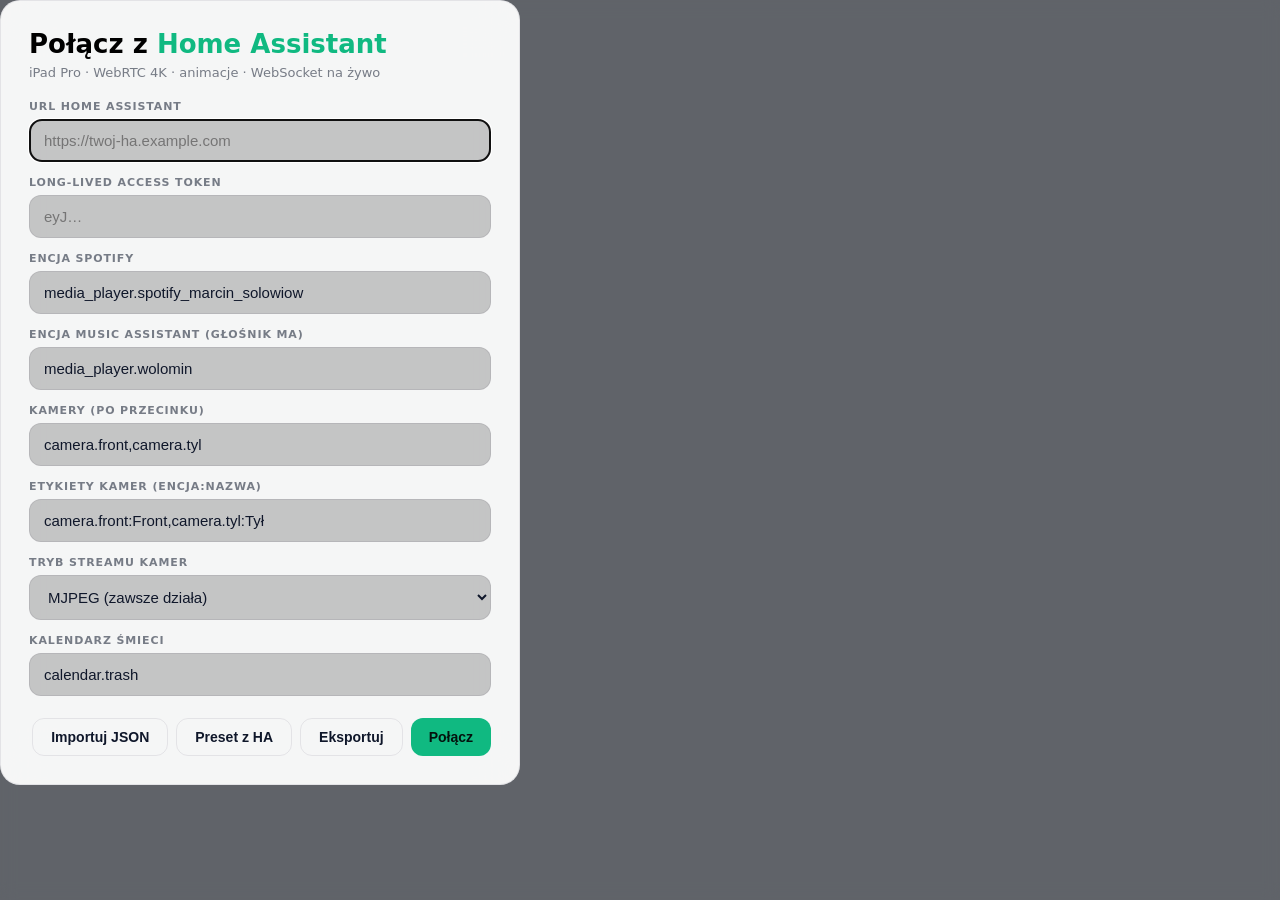
==== commit 168057d0: "Add trash calendar and refresh iPad Pro dashboard UI to v1.1.5. Brings calendar.trash parity with th" ====
--- a/ipad-pro-dashboard/index.html
+++ b/ipad-pro-dashboard/index.html
@@ -10,7 +10,7 @@
   <link rel="manifest" href="manifest.webmanifest">
   <meta http-equiv="Cache-Control" content="no-cache, no-store, must-revalidate">
   <meta http-equiv="Pragma" content="no-cache">
-  <link rel="stylesheet" href="css/app.css?v=1.1.4-2">
+  <link rel="stylesheet" href="css/app.css?v=1.1.5">
   <title>Dom</title>
   <style>
     .boot-status {
@@ -20,7 +20,8 @@
     .boot-status.err { color: #fca5a5; padding: 24px; text-align: center; max-width: 420px; margin: auto; }
     .boot-status.hidden { display: none; }
     /* krytyczny layout — działa nawet gdy Safari trzyma stary app.css */
-    body.theme-light { background: #c8d4e4; color: #0f172a; }
+    body.theme-light { background: #d4dce8; color: #0f172a; }
+    body.theme-light #ambient { display: none; }
     #view-home { overflow: hidden; display: flex; flex-direction: column; }
     .dash { flex: 1; min-height: 0; display: flex; flex-direction: column; }
     .dash-cols {
@@ -29,18 +30,33 @@
       gap: 12px; align-items: stretch;
     }
     .dash-col { display: flex; flex-direction: column; gap: 10px; min-height: 0; overflow: hidden; }
+    .tile {
+      background: rgba(255,255,255,0.94);
+      border: 1px solid rgba(15,23,42,0.08);
+      box-shadow: 0 2px 14px rgba(15,23,42,0.06);
+      border-radius: 16px;
+    }
     .wcard {
       flex: 1; min-height: 120px; display: flex; flex-direction: column;
       padding: 16px 18px; border-radius: 20px; cursor: pointer;
       background: linear-gradient(150deg, #9cc6ef, #bcd8f2 42%, #e9f1fa);
-      border: 1px solid rgba(255,255,255,0.5); color: #0b2034;
-    }
-    .gauge { flex-shrink: 0; padding: 12px; text-align: center; background: rgba(255,255,255,0.72); border-radius: 14px; border: 1px solid rgba(15,23,42,0.1); }
+      border: 1px solid rgba(255,255,255,0.55); color: #0b2034;
+      box-shadow: 0 4px 20px rgba(15,23,42,0.08);
+    }
+    .gauge { flex-shrink: 0; padding: 12px; text-align: center; }
     .gauge-svg { width: 72px; height: 72px; max-width: 72px; max-height: 72px; display: block; margin: 0 auto; }
+    .trash-card {
+      flex-shrink: 0; display: flex; align-items: center; gap: 12px; padding: 12px 14px;
+      border-left: 4px solid var(--trash-accent, #94a3b8);
+    }
+    .trash-ic { width: 28px; height: 28px; flex-shrink: 0; fill: none; stroke: var(--trash-accent, #94a3b8); stroke-width: 1.6; stroke-linecap: round; stroke-linejoin: round; }
+    .trash-when { font-size: 16px; font-weight: 800; letter-spacing: -0.02em; line-height: 1.1; }
+    .trash-when.soon { color: #ca8a04; }
+    .trash-what { font-size: 11px; font-weight: 600; color: rgba(15,23,42,0.55); margin-top: 2px; }
     .rgrid { display: flex; flex-wrap: wrap; margin: -4px; }
-    .rcell { flex: 1 1 calc(33.33% - 8px); margin: 4px; min-width: 88px; padding: 8px 10px; border-radius: 14px; background: rgba(255,255,255,0.72); border: 1px solid rgba(15,23,42,0.1); }
-    .ecard, .kcard, .spro { background: rgba(255,255,255,0.72); border: 1px solid rgba(15,23,42,0.1); border-radius: 14px; }
-    .camcard { flex: 1 1 auto; max-height: 160px; min-height: 110px; position: relative; border-radius: 14px; overflow: hidden; background: #111; border: 1px solid rgba(15,23,42,0.1); }
+    .rcell { flex: 1 1 calc(33.33% - 8px); margin: 4px; min-width: 88px; padding: 8px 10px; }
+    .ecard, .kcard, .spro { border-radius: 16px; }
+    .camcard { flex: 1 1 auto; max-height: 160px; min-height: 110px; position: relative; overflow: hidden; background: #111; border: 1px solid rgba(15,23,42,0.1); box-shadow: 0 2px 14px rgba(15,23,42,0.06); }
     .camcard .cam-viewport { position: absolute; inset: 0; }
     .camcard .cam-stream { width: 100%; height: 100%; object-fit: cover; display: block; }
   </style>
@@ -55,7 +71,7 @@
   </div>
 
   <div id="app" class="app hidden">
-    <header class="topbar glass anim-in">
+    <header class="topbar tile anim-in">
       <button type="button" class="icon-btn" id="btn-menu" aria-label="Ustawienia">☰</button>
       <div class="topbar-center">
         <div class="status-pill" id="status-pill"><span class="dot"></span><span id="status-text">offline</span></div>
@@ -63,11 +79,11 @@
       </div>
       <div class="topbar-right">
         <button type="button" class="icon-btn subtle" id="btn-refresh" aria-label="Odśwież panel" title="Aktualizuj z Git">↺</button>
-        <span class="ver" id="ver">v1.1.4</span>
+        <span class="ver" id="ver">v1.1.5</span>
       </div>
     </header>
 
-    <nav class="tabnav glass anim-in" id="tabnav">
+    <nav class="tabnav tile anim-in" id="tabnav">
       <button type="button" class="tb active" data-tab="home"><span class="tbi">🏠</span>Dom</button>
       <button type="button" class="tb" data-tab="rooms" data-room="salon"><span class="tbi">🛋️</span>Salon</button>
       <button type="button" class="tb" data-tab="rooms" data-room="sypialnia"><span class="tbi">🛏️</span>Sypialnia</button>
@@ -100,7 +116,7 @@
                 </div>
                 <div class="wsunline" id="wd-sun"></div>
               </div>
-              <div class="gauge card">
+              <div class="gauge tile">
                 <svg class="gauge-svg" viewBox="0 0 120 120" width="72" height="72" aria-hidden="true">
                   <circle cx="60" cy="60" r="52" stroke="rgba(127,127,127,0.18)" stroke-width="10" fill="none"/>
                   <circle id="gauge-arc" cx="60" cy="60" r="52" stroke="#34d399" stroke-width="10" fill="none" stroke-linecap="round" stroke-dasharray="327" stroke-dashoffset="327" transform="rotate(-90 60 60)"/>
@@ -109,11 +125,18 @@
                 <div class="gauge-lbl">Jakość powietrza</div>
                 <div class="gauge-val" id="gauge-lab">--</div>
               </div>
+              <div class="trash-card tile" id="trash-card">
+                <svg class="trash-ic" id="trash-ic" viewBox="0 0 24 24" aria-hidden="true"><path d="M4 7h16M9 7V5a1 1 0 0 1 1-1h4a1 1 0 0 1 1 1v2M6 7l1 13a1 1 0 0 0 1 1h8a1 1 0 0 0 1-1l1-13M10 11v6M14 11v6"/></svg>
+                <div class="trash-info">
+                  <div class="trash-when" id="trash-when">--</div>
+                  <div class="trash-what" id="trash-what">sprawdzam…</div>
+                </div>
+              </div>
             </div>
             <div class="dash-col dash-mid">
               <div class="rgrid" id="dash-rooms"></div>
               <div class="scenerow" id="dash-scenes"></div>
-              <div class="ecard glass">
+              <div class="ecard tile">
                 <div class="ecard-h">
                   <span class="ecard-t">⚡ Pobór mocy</span>
                   <span class="ecard-now"><span id="e-now">--</span><span class="eu">W</span></span>
@@ -124,7 +147,7 @@
                   <div class="eph"><span>L3</span><div class="eph-bar"><i id="e-b3"></i></div><b id="e-pp3">--</b> W</div>
                 </div>
               </div>
-              <div class="kcard glass">
+              <div class="kcard tile">
                 <div class="kc-h">❄️ Lodówka</div>
                 <div class="ktemps">
                   <div><span>🧊 Lodówka</span><b id="ft2">--</b>°</div>
@@ -133,7 +156,7 @@
               </div>
             </div>
             <div class="dash-col dash-right">
-              <div class="spro card glass">
+              <div class="spro tile">
                 <div class="spro-top"><span>Spotify</span><span class="sp-badge">♪</span></div>
                 <div class="spro-body">
                   <div class="spro-art" id="sp-art"></div>
@@ -146,7 +169,7 @@
                   <button type="button" class="mbtn" id="sp-next">⏭</button>
                 </div>
               </div>
-              <div class="camcard glass" id="dash-cam" data-cam="">
+              <div class="camcard tile" id="dash-cam" data-cam="">
                 <div class="cam-viewport">
                   <img class="cam-stream" alt="">
                   <div class="cam-off">brak obrazu</div>
@@ -237,6 +260,8 @@
         <option value="4k">HLS HD/4K</option>
         <option value="mjpeg">MJPEG (zawsze działa)</option>
       </select>
+      <label>Kalendarz śmieci</label>
+      <input type="text" id="cfg-trash" placeholder="calendar.trash" autocorrect="off" autocapitalize="off" value="">
       <div class="cfg-actions">
         <button type="button" class="btn ghost" id="cfg-import">Importuj JSON</button>
         <button type="button" class="btn ghost" id="cfg-preset">Preset z HA</button>
@@ -270,7 +295,7 @@
   <div id="toast" class="toast" role="status"></div>
 
   <script type="module">
-    import('./js/app.js?v=1.1.4').catch(() => {
+    import('./js/app.js?v=1.1.5').catch(() => {
       const s = document.getElementById('boot-status');
       if (s) {
         s.classList.add('err');
--- a/ipad-pro-dashboard/css/app.css
+++ b/ipad-pro-dashboard/css/app.css
@@ -67,6 +67,7 @@
 .topbar {
   display: flex; align-items: center; justify-content: space-between;
   margin: 10px 14px 0; padding: 10px 14px; border-radius: var(--radius);
+  box-shadow: 0 2px 14px rgba(15, 23, 42, 0.06);
 }
 .topbar-center { display: flex; align-items: center; gap: 14px; }
 .status-pill { display: flex; align-items: center; gap: 6px; font-size: 12px; font-weight: 600; color: var(--muted); }
@@ -338,19 +339,52 @@
 
 /* ——— Jasny motyw jak legacy iPad ——— */
 body.theme-light {
-  --bg: #c8d4e4;
-  --bg-elevated: rgba(255, 255, 255, 0.88);
-  --glass: rgba(255, 255, 255, 0.72);
-  --glass-border: rgba(15, 23, 42, 0.1);
-  --glass-strong: rgba(255, 255, 255, 0.92);
+  --bg: #d4dce8;
+  --bg-elevated: rgba(255, 255, 255, 0.94);
+  --glass: rgba(255, 255, 255, 0.94);
+  --glass-border: rgba(15, 23, 42, 0.08);
+  --glass-strong: rgba(255, 255, 255, 0.98);
   --text: #0f172a;
   --muted: rgba(15, 23, 42, 0.55);
   color-scheme: light;
   background: var(--bg);
   color: var(--text);
 }
-body.theme-light #ambient { opacity: 0.2; }
+body.theme-light #ambient { display: none; }
 body.theme-light .wcard { color: #0b2034; }
+
+/* ——— Nowoczesne kafelki (zamiast ciężkiego glass) ——— */
+.tile {
+  background: var(--glass);
+  border: 1px solid var(--glass-border);
+  box-shadow: 0 2px 14px rgba(15, 23, 42, 0.06);
+  border-radius: 16px;
+}
+body.theme-light .topbar.tile,
+body.theme-light .tabnav.tile {
+  backdrop-filter: none;
+  -webkit-backdrop-filter: none;
+}
+
+/* ——— Kalendarz śmieci ——— */
+.trash-card {
+  display: flex; align-items: center; gap: 12px; padding: 12px 14px;
+  flex-shrink: 0; border-left: 4px solid var(--trash-accent, #94a3b8);
+}
+.trash-ic {
+  width: 28px; height: 28px; flex-shrink: 0; fill: none;
+  stroke: var(--trash-accent, #94a3b8); stroke-width: 1.6;
+  stroke-linecap: round; stroke-linejoin: round;
+}
+.trash-info { min-width: 0; flex: 1; }
+.trash-when {
+  font-size: 16px; font-weight: 800; letter-spacing: -0.02em; line-height: 1.1;
+}
+.trash-when.soon { color: #ca8a04; }
+.trash-what {
+  font-size: 11px; font-weight: 600; color: var(--muted); margin-top: 2px;
+  white-space: nowrap; overflow: hidden; text-overflow: ellipsis;
+}
 
 /* ——— Nawigacja górna ——— */
 .tabnav {
@@ -399,14 +433,13 @@
 
 .gauge {
   padding: 12px; text-align: center; flex-shrink: 0; color: #0b1220;
-  background: var(--glass); border: 1px solid var(--glass-border); border-radius: var(--radius-sm);
 }
 .gauge-svg { width: 72px; height: 72px; max-width: 72px; max-height: 72px; display: block; margin: 0 auto; }
 .gauge-lbl { font-size: 9px; letter-spacing: 0.12em; text-transform: uppercase; font-weight: 800; margin-top: 4px; }
 .gauge-val { font-size: 13px; font-weight: 800; }
 
 .rgrid { display: flex; flex-wrap: wrap; margin: -4px; flex-shrink: 0; }
-.rcell { flex: 1 1 calc(33% - 8px); margin: 4px; min-width: 90px; padding: 8px 10px; border-radius: 14px; }
+.rcell { flex: 1 1 calc(33% - 8px); margin: 4px; min-width: 90px; padding: 8px 10px; }
 .rcell.lit { background: var(--accent-soft); border-color: rgba(var(--accent-rgb), 0.45); box-shadow: 0 0 20px rgba(var(--accent-rgb), 0.12); }
 .rcell-h { display: flex; justify-content: space-between; align-items: center; margin-bottom: 2px; }
 .rcell-name { font-size: 9px; letter-spacing: 0.1em; text-transform: uppercase; color: var(--muted); font-weight: 700; }
@@ -423,8 +456,8 @@
 .scenebtn:disabled { opacity: 0.35; }
 
 .ecard {
-  flex: 1; padding: 12px 14px; border-radius: var(--radius-sm); min-height: 0;
-  background: linear-gradient(135deg, rgba(251,191,36,0.22), var(--glass) 58%);
+  flex: 1; padding: 12px 14px; min-height: 0;
+  background: linear-gradient(135deg, rgba(251,191,36,0.18), rgba(255,255,255,0.94) 58%);
   display: flex; flex-direction: column; justify-content: center;
 }
 .ecard-h { display: flex; justify-content: space-between; align-items: baseline; margin-bottom: 8px; }
@@ -457,6 +490,7 @@
   position: relative; border-radius: var(--radius-sm); overflow: hidden; cursor: pointer;
   border: 1px solid var(--glass-border); flex: 1 1 auto; max-height: 160px; min-height: 110px;
 }
+.camcard.tile { background: #111; }
 .camcard .cam-viewport, .cam-card .cam-viewport {
   position: absolute; inset: 0; background: #111;
 }
@@ -474,8 +508,8 @@
 
 .ctlrow { display: flex; flex-direction: column; gap: 8px; flex-shrink: 0; }
 .statecard {
-  display: flex; align-items: center; gap: 10px; padding: 14px; border-radius: 14px;
-  border: 1px solid var(--glass-border); background: var(--glass-strong); cursor: pointer; text-align: left; width: 100%;
+  display: flex; align-items: center; gap: 10px; padding: 14px;
+  cursor: pointer; text-align: left; width: 100%;
 }
 .statecard.on { border-color: rgba(var(--accent-rgb), 0.45); background: var(--accent-soft); }
 .scname { flex: 1; font-weight: 700; font-size: 14px; }
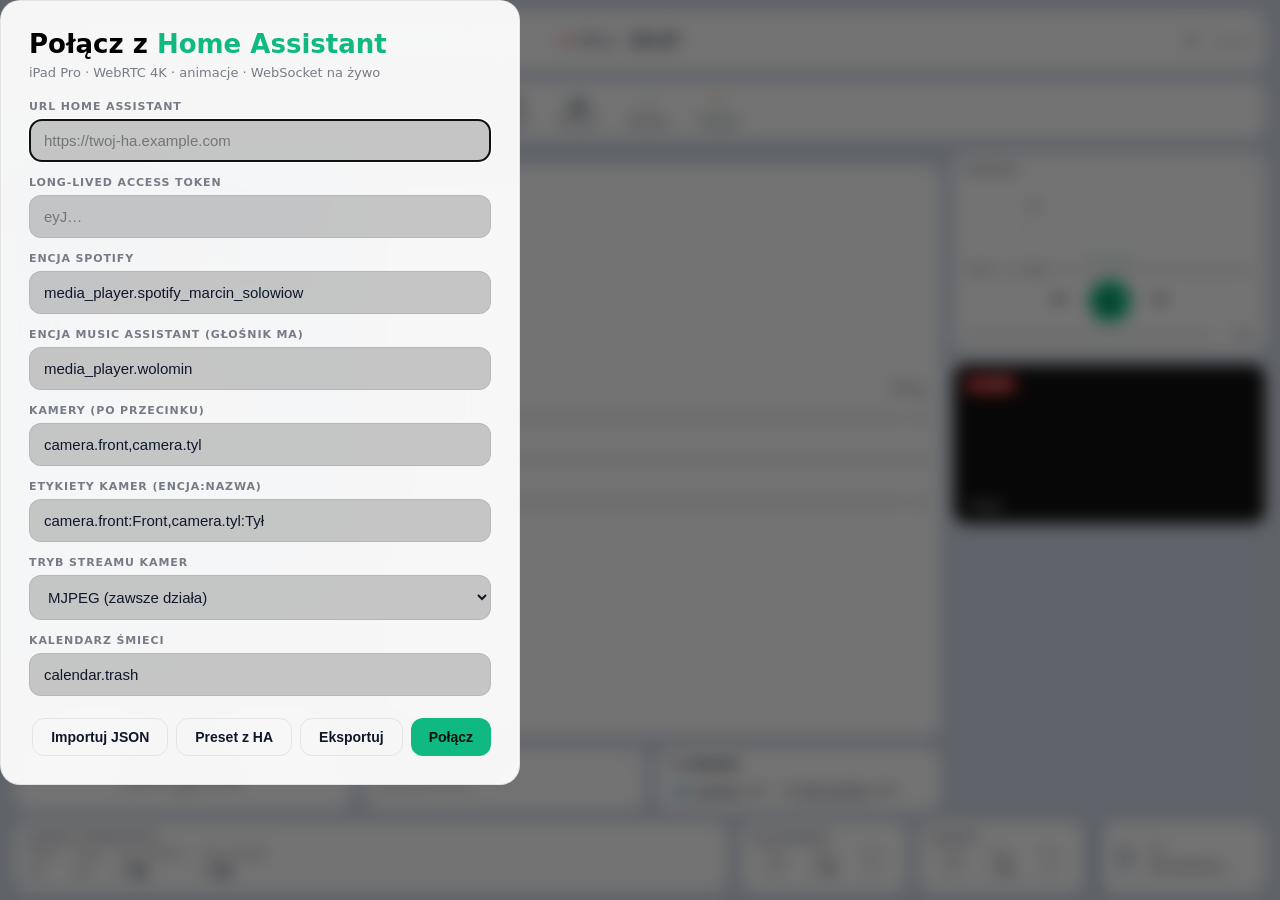
==== commit 724f6579: "Fix iPad Pro white screen crash and improve boot error visibility. Remove the broken mediaEntity ass" ====
--- a/ipad-pro-dashboard/index.html
+++ b/ipad-pro-dashboard/index.html
@@ -10,45 +10,37 @@
   <link rel="manifest" href="manifest.webmanifest">
   <meta http-equiv="Cache-Control" content="no-cache, no-store, must-revalidate">
   <meta http-equiv="Pragma" content="no-cache">
-  <link rel="stylesheet" href="css/app.css?v=1.1.5">
+  <link rel="stylesheet" href="css/app.css?v=1.2.2">
   <title>Dom</title>
   <style>
     .boot-status {
       position: fixed; inset: 0; z-index: 9999; display: flex; align-items: center; justify-content: center;
-      color: rgba(255,255,255,0.85); font: 600 15px/1.4 system-ui, sans-serif; pointer-events: none;
+      color: #334155; font: 600 15px/1.4 system-ui, sans-serif; pointer-events: none;
+      background: #d4dce8;
     }
-    .boot-status.err { color: #fca5a5; padding: 24px; text-align: center; max-width: 420px; margin: auto; }
+    .boot-status.err { color: #b91c1c; padding: 24px; text-align: center; max-width: 420px; margin: auto; }
     .boot-status.hidden { display: none; }
     /* krytyczny layout — działa nawet gdy Safari trzyma stary app.css */
     body.theme-light { background: #d4dce8; color: #0f172a; }
     body.theme-light #ambient { display: none; }
     #view-home { overflow: hidden; display: flex; flex-direction: column; }
     .dash { flex: 1; min-height: 0; display: flex; flex-direction: column; }
-    .dash-cols {
-      flex: 1; min-height: 0; display: grid;
-      grid-template-columns: minmax(180px, 27%) minmax(220px, 1fr) minmax(180px, 25%);
-      gap: 12px; align-items: stretch;
-    }
+    .dash-cols { flex: 1; min-height: 0; display: grid; grid-template-columns: minmax(180px, 27%) minmax(220px, 1fr) minmax(180px, 25%); gap: 12px; align-items: stretch; }
     .dash-col { display: flex; flex-direction: column; gap: 10px; min-height: 0; overflow: hidden; }
-    .tile {
-      background: rgba(255,255,255,0.94);
-      border: 1px solid rgba(15,23,42,0.08);
-      box-shadow: 0 2px 14px rgba(15,23,42,0.06);
-      border-radius: 16px;
-    }
-    .wcard {
-      flex: 1; min-height: 120px; display: flex; flex-direction: column;
-      padding: 16px 18px; border-radius: 20px; cursor: pointer;
-      background: linear-gradient(150deg, #9cc6ef, #bcd8f2 42%, #e9f1fa);
-      border: 1px solid rgba(255,255,255,0.55); color: #0b2034;
-      box-shadow: 0 4px 20px rgba(15,23,42,0.08);
-    }
+    .tile { background: rgba(255,255,255,0.94); border: 1px solid rgba(15,23,42,0.08); box-shadow: 0 2px 14px rgba(15,23,42,0.06); border-radius: 16px; }
+    .wcard { flex: 1; min-height: 120px; display: flex; flex-direction: column; padding: 16px 18px; border-radius: 20px; cursor: pointer; background: linear-gradient(150deg, #9cc6ef, #bcd8f2 42%, #e9f1fa); border: 1px solid rgba(255,255,255,0.55); color: #0b2034; box-shadow: 0 4px 20px rgba(15,23,42,0.08); }
     .gauge { flex-shrink: 0; padding: 12px; text-align: center; }
     .gauge-svg { width: 72px; height: 72px; max-width: 72px; max-height: 72px; display: block; margin: 0 auto; }
-    .trash-card {
-      flex-shrink: 0; display: flex; align-items: center; gap: 12px; padding: 12px 14px;
-      border-left: 4px solid var(--trash-accent, #94a3b8);
-    }
+    .dash-b { flex-shrink: 0; display: flex; gap: 12px; margin-top: 10px; }
+    .aqcard { flex: 1.3; padding: 10px 14px; }
+    .glance { flex: 1; display: flex; gap: 10px; }
+    .gcard { flex: 1; padding: 10px 12px; }
+    .mid-split { display: flex; gap: 10px; flex-shrink: 0; }
+    .mid-split .runcard, .mid-split .kcard { flex: 1; min-width: 0; }
+    .wfc { display: flex; gap: 6px; margin-top: 8px; padding-top: 8px; border-top: 1px solid rgba(15,23,42,0.08); }
+    .wfc-day { flex: 1; text-align: center; font-size: 10px; }
+    .wfc-i { display: block; font-size: 16px; margin: 2px 0; }
+    .trash-card { display: flex; align-items: center; gap: 10px; padding: 10px 12px; border-left: 4px solid var(--trash-accent, #94a3b8); }
     .trash-ic { width: 28px; height: 28px; flex-shrink: 0; fill: none; stroke: var(--trash-accent, #94a3b8); stroke-width: 1.6; stroke-linecap: round; stroke-linejoin: round; }
     .trash-when { font-size: 16px; font-weight: 800; letter-spacing: -0.02em; line-height: 1.1; }
     .trash-when.soon { color: #ca8a04; }
@@ -79,7 +71,7 @@
       </div>
       <div class="topbar-right">
         <button type="button" class="icon-btn subtle" id="btn-refresh" aria-label="Odśwież panel" title="Aktualizuj z Git">↺</button>
-        <span class="ver" id="ver">v1.1.5</span>
+        <span class="ver" id="ver">v1.2.2</span>
       </div>
     </header>
 
@@ -90,6 +82,8 @@
       <button type="button" class="tb" data-tab="rooms" data-room="kuchnia"><span class="tbi">🍳</span>Kuchnia</button>
       <button type="button" class="tb" data-tab="rooms" data-room="lazienka_dol"><span class="tbi">🛁</span>Łazienki</button>
       <button type="button" class="tb" data-tab="rooms" data-room="ogrod"><span class="tbi">🌳</span>Ogród</button>
+      <button type="button" class="tb" data-tab="energy"><span class="tbi">⚡</span>Energia</button>
+      <button type="button" class="tb" data-tab="k1c"><span class="tbi">🖨️</span>K1C</button>
       <button type="button" class="tb" data-tab="cameras"><span class="tbi">📷</span>Kamery</button>
       <button type="button" class="tb" data-tab="music"><span class="tbi">♪</span>Muzyka</button>
       <button type="button" class="tb" data-tab="weather"><span class="tbi">🌦️</span>Pogoda</button>
@@ -100,13 +94,16 @@
         <div class="dash">
           <div class="dash-cols">
             <div class="dash-col dash-left">
-              <div class="wcard" id="dash-wcard" title="Pogoda — szczegóły">
+              <div class="wcard wcard-nav" id="dash-wcard" title="Pogoda — szczegóły">
+                <div class="wsun" aria-hidden="true"></div>
+                <div class="wglow" aria-hidden="true"></div>
+                <div class="wc-inner">
                 <div class="wtop">
                   <div>
                     <div class="wcond" id="wd-cond">Pogoda</div>
                     <div class="wloc">📍 Dom</div>
                   </div>
-                  <div class="wicon" id="wd-icon">🌤️</div>
+                  <svg class="wsvg" id="wsvg" viewBox="0 0 36 36" aria-hidden="true"></svg>
                 </div>
                 <div class="wtemp"><span id="wd-temp">--</span><span class="wunit">°C</span></div>
                 <div class="wstats">
@@ -114,7 +111,10 @@
                   <div class="wst"><b id="wd-hum">--</b><span>%</span></div>
                   <div class="wst"><b id="wd-wind">--</b><span>km/h</span></div>
                 </div>
+                <div class="waqline" id="wd-aq"></div>
                 <div class="wsunline" id="wd-sun"></div>
+                <div class="wfc" id="wfc"></div>
+                </div>
               </div>
               <div class="gauge tile">
                 <svg class="gauge-svg" viewBox="0 0 120 120" width="72" height="72" aria-hidden="true">
@@ -125,13 +125,6 @@
                 <div class="gauge-lbl">Jakość powietrza</div>
                 <div class="gauge-val" id="gauge-lab">--</div>
               </div>
-              <div class="trash-card tile" id="trash-card">
-                <svg class="trash-ic" id="trash-ic" viewBox="0 0 24 24" aria-hidden="true"><path d="M4 7h16M9 7V5a1 1 0 0 1 1-1h4a1 1 0 0 1 1 1v2M6 7l1 13a1 1 0 0 0 1 1h8a1 1 0 0 0 1-1l1-13M10 11v6M14 11v6"/></svg>
-                <div class="trash-info">
-                  <div class="trash-when" id="trash-when">--</div>
-                  <div class="trash-what" id="trash-what">sprawdzam…</div>
-                </div>
-              </div>
             </div>
             <div class="dash-col dash-mid">
               <div class="rgrid" id="dash-rooms"></div>
@@ -147,11 +140,17 @@
                   <div class="eph"><span>L3</span><div class="eph-bar"><i id="e-b3"></i></div><b id="e-pp3">--</b> W</div>
                 </div>
               </div>
-              <div class="kcard tile">
-                <div class="kc-h">❄️ Lodówka</div>
-                <div class="ktemps">
-                  <div><span>🧊 Lodówka</span><b id="ft2">--</b>°</div>
-                  <div><span>❄️ Zamrażarka</span><b id="fzt">--</b>°</div>
+              <div class="mid-split">
+                <div class="runcard tile" id="runcard">
+                  <div class="run-h"><span class="run-t">🏃 Bieganie dziś</span><span class="run-date" id="run-date">--</span></div>
+                  <div class="run-body" id="run-body"><div class="run-empty">Sprawdzam plan…</div></div>
+                </div>
+                <div class="kcard tile">
+                  <div class="kc-h">❄️ Lodówka</div>
+                  <div class="ktemps">
+                    <div><span>🧊 Lodówka</span><b id="ft2">--</b>°</div>
+                    <div><span>❄️ Zamrażarka</span><b id="fzt">--</b>°</div>
+                  </div>
                 </div>
               </div>
             </div>
@@ -162,14 +161,16 @@
                   <div class="spro-art" id="sp-art"></div>
                   <div><div class="spro-track" id="sp-t">--</div><div class="spro-artist" id="sp-a">--</div></div>
                 </div>
-                <div class="spprog"><div class="sppbar"><div class="sppfill" id="sp-pf"></div></div></div>
+                <div class="wave" id="sp-wave"><span></span><span></span><span></span><span></span><span></span><span></span><span></span><span></span></div>
+                <div class="spprog"><span class="sppt" id="sp-pos">0:00</span><div class="sppbar"><div class="sppfill" id="sp-pf"></div></div><span class="sppt" id="sp-dur">0:00</span></div>
                 <div class="mctrl">
                   <button type="button" class="mbtn" id="sp-prev">⏮</button>
                   <button type="button" class="mbtn play" id="sp-play">▶</button>
                   <button type="button" class="mbtn" id="sp-next">⏭</button>
                 </div>
-              </div>
-              <div class="camcard tile" id="dash-cam" data-cam="">
+                <div class="volr"><div class="volbw volset" id="sp-vbw"><div class="volb" id="sp-vb"></div></div><div class="volv" id="sp-vv">0%</div></div>
+              </div>
+              <div class="camcard tile camcard-dash-nav" id="dash-cam" data-cam="" title="Kamery">
                 <div class="cam-viewport">
                   <img class="cam-stream" alt="">
                   <div class="cam-off">brak obrazu</div>
@@ -178,6 +179,43 @@
                 <span class="label">Front</span>
               </div>
               <div class="ctlrow" id="dash-gates"></div>
+            </div>
+          </div>
+          <div class="dash-b">
+            <div class="aqcard tile">
+              <div class="aqtitle">Jakość powietrza</div>
+              <div class="aqgrid">
+                <div class="aqitem">PM2.5<b><span id="pm25">--</span></b></div>
+                <div class="aqitem">PM10<b><span id="pm10">--</span></b></div>
+                <div class="aqitem">Norma PM2.5<b><span id="pm25n">--</span>%</b></div>
+                <div class="aqitem">Norma PM10<b><span id="pm10n">--</span>%</b></div>
+                <div class="aqitem" id="waq2"></div>
+              </div>
+            </div>
+            <div class="glance">
+              <div class="gcard tile">
+                <div class="gtitle">Paczkomat</div>
+                <div class="grow">
+                  <div class="gi"><div class="gl">Temp</div><div class="gv"><span id="pk-t">--</span>°</div></div>
+                  <div class="gi"><div class="gl">Wilg.</div><div class="gv"><span id="pk-h">--</span>%</div></div>
+                  <div class="gi"><div class="gl">Ciśn.</div><div class="gv"><span id="pk-p">--</span></div></div>
+                </div>
+              </div>
+              <div class="gcard tile">
+                <div class="gtitle">Ogród</div>
+                <div class="grow">
+                  <div class="gi"><div class="gl">Temp</div><div class="gv"><span id="og-t">--</span>°</div></div>
+                  <div class="gi"><div class="gl">Wilg.</div><div class="gv"><span id="og-h">--</span>%</div></div>
+                  <div class="gi"><div class="gl">Ciśn.</div><div class="gv"><span id="og-p">--</span></div></div>
+                </div>
+              </div>
+              <div class="gcard tile trash-card" id="trash-card">
+                <svg class="trash-ic" id="trash-ic" viewBox="0 0 24 24" aria-hidden="true"><path d="M4 7h16M9 7V5a1 1 0 0 1 1-1h4a1 1 0 0 1 1 1v2M6 7l1 13a1 1 0 0 0 1 1h8a1 1 0 0 0 1-1l1-13M10 11v6M14 11v6"/></svg>
+                <div class="trash-info">
+                  <div class="trash-when" id="trash-when">--</div>
+                  <div class="trash-what" id="trash-what">sprawdzam…</div>
+                </div>
+              </div>
             </div>
           </div>
         </div>
@@ -198,41 +236,65 @@
         <div id="weather-daily" class="weather-daily"></div>
       </section>
 
-      <section id="view-music" class="view" data-view="music">
-        <div class="music-header anim-in">
-          <h1 class="page-title">Muzyka</h1>
-          <div class="chip-row" id="music-chips">
-            <button type="button" class="chip on" data-music="home">Propozycje</button>
-            <button type="button" class="chip" data-music="search">Szukaj MA</button>
-          </div>
-        </div>
-        <div id="music-home" class="music-panel"></div>
-        <div id="music-search" class="music-panel hidden">
-          <div class="search-bar glass">
-            <input type="search" id="ma-query" placeholder="Szukaj utworu, albumu, stacji…" enterkeyhint="search">
-            <button type="button" class="btn primary" id="ma-search-btn">Szukaj</button>
-          </div>
-          <div id="ma-results" class="ma-results"></div>
-        </div>
-        <div class="now-playing glass" id="now-playing">
+      <section id="view-music" class="view ma-view" data-view="music">
+        <div class="ma-head">
+          <h1 class="ma-logo">Muzyka</h1>
+          <p class="ma-sub">Music Assistant · Discover</p>
+          <div class="ma-chips" id="music-chips">
+            <button type="button" class="ma-chip on" data-music="discover">Discover</button>
+            <button type="button" class="ma-chip" data-music="search">Szukaj</button>
+            <button type="button" class="ma-chip" data-music="radio">Radio</button>
+            <button type="button" class="ma-chip" data-music="library">Biblioteka</button>
+            <button type="button" class="ma-chip" data-music="spotify">Spotify</button>
+          </div>
+          <div class="ma-players-label">Odtwarzacze</div>
+          <div class="ma-players" id="ma-players"></div>
+        </div>
+        <div class="ma-body">
+          <div class="ma-panel" data-panel="discover" id="ma-discover-grid"></div>
+          <div class="ma-panel hidden" data-panel="search">
+            <div class="ma-search-bar">
+              <input type="search" id="ma-query" placeholder="Szukaj artysty, albumu, utworu…" enterkeyhint="search">
+              <button type="button" class="btn primary" id="ma-search-btn">Szukaj</button>
+            </div>
+            <div id="ma-search-results"></div>
+          </div>
+          <div class="ma-panel hidden" data-panel="radio" id="ma-radio-list"></div>
+          <div class="ma-panel hidden" data-panel="library" id="ma-lib-list"></div>
+          <div class="ma-panel hidden" data-panel="spotify" id="ma-spotify-feed"></div>
+        </div>
+        <div class="ma-playerbar" id="now-playing">
           <div class="np-art" id="np-art"></div>
+          <div class="np-eq" id="np-eq"><span></span><span></span><span></span><span></span></div>
           <div class="np-meta">
             <div class="np-title" id="np-title">Nic nie gra</div>
-            <div class="np-artist" id="np-artist">—</div>
+            <div class="np-artist" id="np-artist">Wybierz utwór</div>
             <div class="np-progress"><div class="np-bar" id="np-bar"></div></div>
-            <div class="np-ctrl">
-              <button type="button" class="icon-btn" id="np-prev">⏮</button>
-              <button type="button" class="icon-btn primary round" id="np-play">▶</button>
-              <button type="button" class="icon-btn" id="np-next">⏭</button>
-            </div>
-          </div>
-        </div>
+          </div>
+          <div class="np-ctrl">
+            <button type="button" class="icon-btn" id="np-prev">⏮</button>
+            <button type="button" class="icon-btn primary round" id="np-play">▶</button>
+            <button type="button" class="icon-btn" id="np-next">⏭</button>
+          </div>
+          <div class="np-vol"><div class="np-vol-bar" id="np-vol"><div id="np-vol-fill"></div></div><span id="np-vol-txt">0%</span></div>
+        </div>
+      </section>
+
+      <section id="view-energy" class="view" data-view="energy">
+        <h1 class="page-title anim-in">Energia</h1>
+        <div class="energy-grid anim-in" id="energy-page"></div>
+      </section>
+
+      <section id="view-k1c" class="view" data-view="k1c">
+        <h1 class="page-title anim-in">Drukarka K1C</h1>
+        <div id="k1c-page" class="anim-in"></div>
       </section>
 
       <section id="view-rooms" class="view" data-view="rooms">
         <h1 class="page-title anim-in">Pokoje</h1>
         <div class="room-tabs anim-in delay-1" id="room-tabs"></div>
         <div class="light-grid anim-in delay-2" id="room-grid"></div>
+        <div id="room-extra" class="room-extra anim-in delay-3"></div>
       </section>
     </main>
   </div>
@@ -294,12 +356,27 @@
 
   <div id="toast" class="toast" role="status"></div>
 
+  <script>
+    window.addEventListener('error', (e) => {
+      const s = document.getElementById('boot-status');
+      if (!s || s.classList.contains('hidden')) return;
+      s.classList.add('err');
+      s.textContent = 'Błąd JS: ' + (e.message || 'unknown') + '. Wyczyść cache Safari i odśwież.';
+    });
+    window.addEventListener('unhandledrejection', (e) => {
+      const s = document.getElementById('boot-status');
+      if (!s || s.classList.contains('hidden')) return;
+      s.classList.add('err');
+      s.textContent = 'Błąd: ' + (e.reason?.message || e.reason || 'unknown');
+    });
+  </script>
   <script type="module">
-    import('./js/app.js?v=1.1.5').catch(() => {
+    import('./js/app.js?v=1.2.2').catch((e) => {
       const s = document.getElementById('boot-status');
       if (s) {
+        s.classList.remove('hidden');
         s.classList.add('err');
-        s.textContent = 'Błąd ładowania JS — w Safari: Ustawienia → Safari → Wyczyść historię, potem odśwież stronę.';
+        s.textContent = `Błąd ładowania JS: ${e?.message || e}. W Safari: wyczyść cache i odśwież.`;
       }
     });
   </script>
--- a/ipad-pro-dashboard/css/app.css
+++ b/ipad-pro-dashboard/css/app.css
@@ -450,10 +450,10 @@
 
 .scenerow { display: flex; gap: 6px; flex-shrink: 0; }
 .scenebtn {
-  flex: 1; padding: 10px 8px; border-radius: 12px; border: 1px solid var(--glass-border);
-  background: var(--glass-strong); font-size: 12px; font-weight: 700; cursor: pointer; color: var(--text);
-}
-.scenebtn:disabled { opacity: 0.35; }
+  flex: 1; padding: 10px 8px; border-radius: 12px; font-size: 12px; font-weight: 700; cursor: pointer; color: var(--text);
+  border: 1px solid var(--glass-border); background: var(--glass-strong);
+}
+.scenebtn:disabled { opacity: 0.35; pointer-events: none; }
 
 .ecard {
   flex: 1; padding: 12px 14px; min-height: 0;
@@ -518,3 +518,186 @@
 .sc-emerald.on .scstate { color: var(--accent); }
 
 .now-playing { bottom: calc(16px + var(--safe-b)); }
+
+/* ——— Dolny rząd jak legacy iPad ——— */
+.dash-b {
+  flex-shrink: 0; display: flex; gap: 12px; margin-top: 10px; min-height: 0;
+}
+.aqcard { flex: 1.3; padding: 10px 14px; min-width: 0; }
+.aqtitle { font-size: 10px; color: var(--muted); text-transform: uppercase; letter-spacing: 0.1em; margin-bottom: 6px; font-weight: 700; }
+.aqgrid { display: flex; flex-wrap: wrap; gap: 8px 16px; }
+.aqitem { font-size: 10px; color: var(--muted); }
+.aqitem b { font-size: 16px; font-weight: 600; color: var(--text); display: block; margin-top: 2px; }
+.aqb { display: inline-block; padding: 3px 10px; border-radius: 20px; font-size: 10px; font-weight: 700; text-transform: uppercase; }
+.aq-g { background: rgba(16, 122, 86, 0.14); color: #0a7a52; }
+.aq-m { background: rgba(180, 83, 9, 0.14); color: #b45309; }
+.aq-b { background: rgba(185, 28, 28, 0.12); color: #b91c1c; }
+
+.glance { flex: 1; display: flex; gap: 10px; min-width: 0; }
+.gcard { flex: 1; padding: 10px 12px; min-width: 0; }
+.gtitle { font-size: 10px; color: var(--muted); text-transform: uppercase; letter-spacing: 0.1em; margin-bottom: 6px; font-weight: 700; }
+.grow { display: flex; justify-content: space-between; gap: 6px; }
+.gi { text-align: center; flex: 1; min-width: 0; }
+.gi .gl { font-size: 9px; color: var(--muted); }
+.gi .gv { font-size: 15px; font-weight: 500; margin-top: 2px; }
+
+.waqline { margin-top: 6px; }
+.wfc { display: flex; gap: 6px; margin-top: 8px; padding-top: 8px; border-top: 1px solid var(--glass-border); }
+.wfc-day { flex: 1; text-align: center; font-size: 10px; min-width: 0; }
+.wfc-d { display: block; color: var(--muted); font-weight: 700; }
+.wfc-i { display: block; font-size: 16px; margin: 2px 0; }
+.wfc-t { display: block; font-weight: 600; font-size: 10px; }
+
+.mid-split { display: flex; gap: 10px; flex-shrink: 0; }
+.mid-split .runcard, .mid-split .kcard { flex: 1; min-width: 0; }
+.runcard { padding: 10px 12px; }
+.run-h { display: flex; justify-content: space-between; align-items: baseline; margin-bottom: 6px; }
+.run-t { font-size: 11px; font-weight: 800; }
+.run-date { font-size: 10px; color: var(--muted); }
+.run-body { font-size: 12px; }
+.run-ev { display: flex; justify-content: space-between; gap: 8px; padding: 4px 0; }
+.run-sum { font-weight: 700; white-space: nowrap; overflow: hidden; text-overflow: ellipsis; }
+.run-time { color: var(--muted); flex-shrink: 0; }
+.run-empty { color: var(--muted); font-size: 11px; }
+
+/* Spotify wave + volume */
+.wave { display: flex; align-items: flex-end; justify-content: center; gap: 3px; height: 18px; margin: 6px 0; opacity: 0.35; }
+.wave span { width: 3px; height: 6px; border-radius: 2px; background: var(--accent); }
+.wave.playing span { animation: wave 0.8s ease-in-out infinite alternate; }
+.wave.playing span:nth-child(2) { animation-delay: 0.1s; }
+.wave.playing span:nth-child(3) { animation-delay: 0.2s; }
+.wave.playing span:nth-child(4) { animation-delay: 0.15s; }
+.wave.playing span:nth-child(5) { animation-delay: 0.25s; }
+.wave.playing span:nth-child(6) { animation-delay: 0.05s; }
+.wave.playing span:nth-child(7) { animation-delay: 0.18s; }
+.wave.playing span:nth-child(8) { animation-delay: 0.12s; }
+@keyframes wave { from { height: 4px; } to { height: 16px; } }
+.spprog { display: flex; align-items: center; gap: 8px; margin-bottom: 8px; }
+.sppt { font-size: 10px; color: var(--muted); font-weight: 600; min-width: 32px; }
+.sppt:last-child { text-align: right; }
+.volr { display: flex; align-items: center; gap: 8px; margin-top: 8px; }
+.volbw { flex: 1; height: 6px; background: rgba(127,127,127,0.2); border-radius: 6px; overflow: hidden; cursor: pointer; }
+.volb { height: 100%; background: linear-gradient(90deg, #34d399, var(--accent)); border-radius: 6px; width: 0; }
+.volv { font-size: 10px; color: var(--muted); width: 32px; text-align: right; font-weight: 600; }
+
+.camcard-dash-nav { cursor: pointer; }
+.camcard-dash-nav:active { opacity: 0.92; }
+
+.trash-card.gcard { display: flex; align-items: center; justify-content: flex-start; text-align: left; }
+
+/* ——— Pogoda legacy ——— */
+.wcard {
+  position: relative; padding: 0; overflow: hidden; border-radius: 20px;
+  background: radial-gradient(circle at 22% 28%, rgba(255,255,255,0.95), transparent 22%),
+    radial-gradient(circle at 72% 68%, rgba(255,255,255,0.88), transparent 26%),
+    linear-gradient(150deg, #9cc6ef 0%, #bcd8f2 42%, #e9f1fa 100%);
+  border: 1px solid rgba(255,255,255,0.55);
+  box-shadow: 0 4px 24px rgba(15,23,42,0.1);
+  color: #0b2034;
+}
+.wglow { position: absolute; top: 50%; left: 50%; width: 260px; height: 260px; margin: -130px 0 0 -130px; border-radius: 50%; background: radial-gradient(circle at 50% 36%, rgba(255,255,255,0.75), transparent 66%); pointer-events: none; z-index: 0; }
+.wsun { position: absolute; top: 8%; left: 50%; width: 120px; height: 120px; margin-left: -60px; border-radius: 50%; background: radial-gradient(circle, rgba(251,191,36,0.28), transparent 62%); pointer-events: none; z-index: 0; }
+.wc-inner { position: relative; z-index: 1; padding: 14px 16px; display: flex; flex-direction: column; min-height: 100%; }
+.wcard-nav { cursor: pointer; }
+.wsvg { width: 72px; height: 72px; flex-shrink: 0; filter: drop-shadow(0 6px 14px rgba(0,0,0,0.2)); }
+.wcond { font-size: 20px; font-weight: 700; letter-spacing: -0.02em; }
+.wtemp { font-size: 58px; font-weight: 400; letter-spacing: -0.04em; line-height: 1; text-align: center; margin: 8px 0 10px; }
+.wfd { flex: 1; min-width: 0; text-align: center; padding: 7px 2px; border-radius: 12px; background: rgba(255,255,255,0.45); border: 1px solid rgba(15,23,42,0.08); }
+.wfd .wdn { font-size: 9px; color: rgba(11,32,52,0.55); text-transform: uppercase; font-weight: 700; }
+.wfd .wft { font-size: 13px; font-weight: 700; margin-top: 4px; }
+.wfd .wflo { font-size: 11px; color: rgba(11,32,52,0.45); margin-left: 2px; }
+.wfd .wfi { width: 22px; height: 22px; margin: 4px auto 0; display: block; }
+.wfd .wfp { font-size: 9px; font-weight: 700; color: #2563eb; margin-top: 2px; }
+
+/* ——— Music Assistant Discover ——— */
+.ma-view { background: #0f0f12; color: #f4f4f5; padding: 0 !important; display: flex; flex-direction: column; }
+.ma-view.active { display: flex !important; }
+.ma-head { padding: 12px 16px 8px; flex-shrink: 0; }
+.ma-logo { font-size: 28px; font-weight: 800; letter-spacing: -0.03em; margin-bottom: 2px; }
+.ma-sub { font-size: 13px; color: rgba(255,255,255,0.45); margin-bottom: 12px; }
+.ma-chips { display: flex; gap: 8px; overflow-x: auto; margin-bottom: 14px; padding-bottom: 4px; }
+.ma-chip { flex: 0 0 auto; padding: 8px 14px; border-radius: 999px; border: 1px solid rgba(255,255,255,0.12); background: rgba(255,255,255,0.06); color: #fff; font-size: 12px; font-weight: 700; cursor: pointer; }
+.ma-chip.on { background: #2563eb; border-color: #2563eb; }
+.ma-players-label { font-size: 11px; text-transform: uppercase; letter-spacing: 0.1em; color: rgba(255,255,255,0.45); margin-bottom: 8px; font-weight: 700; }
+.ma-players { display: flex; gap: 10px; overflow-x: auto; padding-bottom: 4px; }
+.ma-player { flex: 0 0 auto; min-width: 140px; padding: 10px 12px; border-radius: 14px; border: 1px solid rgba(255,255,255,0.1); background: rgba(255,255,255,0.06); color: #fff; text-align: left; cursor: pointer; }
+.ma-player.on { border-color: #2563eb; background: rgba(37,99,235,0.25); }
+.ma-player.playing { box-shadow: 0 0 0 1px rgba(37,99,235,0.4); }
+.ma-player-name { display: block; font-size: 13px; font-weight: 700; }
+.ma-player-track { display: block; font-size: 10px; color: rgba(255,255,255,0.5); margin-top: 2px; white-space: nowrap; overflow: hidden; text-overflow: ellipsis; max-width: 160px; }
+.ma-body { flex: 1; min-height: 0; overflow-y: auto; padding: 0 16px 100px; -webkit-overflow-scrolling: touch; }
+.ma-panel.hidden { display: none; }
+.ma-muted { color: rgba(255,255,255,0.45); padding: 16px 0; }
+.ma-sec-title { font-size: 22px; font-weight: 800; margin: 18px 0 12px; letter-spacing: -0.02em; }
+.ma-hero { display: grid; grid-template-columns: 1.1fr 1fr; gap: 16px; align-items: end; margin-bottom: 16px; cursor: pointer; }
+.ma-hero img { width: 100%; aspect-ratio: 1; object-fit: cover; border-radius: 16px; box-shadow: 0 12px 40px rgba(0,0,0,0.45); }
+.ma-hero-ph { aspect-ratio: 1; border-radius: 16px; background: rgba(255,255,255,0.08); display: flex; align-items: center; justify-content: center; font-size: 48px; }
+.ma-hero-label { font-size: 11px; text-transform: uppercase; letter-spacing: 0.08em; color: rgba(255,255,255,0.5); font-weight: 700; }
+.ma-hero-title { font-size: 28px; font-weight: 800; margin: 6px 0; letter-spacing: -0.03em; line-height: 1.1; }
+.ma-hero-sub { font-size: 14px; color: rgba(255,255,255,0.55); margin-bottom: 12px; }
+.ma-play-btn { border: none; border-radius: 999px; padding: 10px 18px; background: #2563eb; color: #fff; font-weight: 700; cursor: pointer; }
+.ma-grid { display: grid; grid-template-columns: repeat(3, 1fr); gap: 12px; margin-bottom: 8px; }
+.ma-tile { cursor: pointer; }
+.ma-tile img { width: 100%; aspect-ratio: 1; object-fit: cover; border-radius: 12px; display: block; }
+.ma-tile-ph { aspect-ratio: 1; border-radius: 12px; background: rgba(255,255,255,0.08); display: flex; align-items: center; justify-content: center; font-size: 28px; }
+.ma-tile-t { font-size: 12px; font-weight: 700; margin-top: 6px; white-space: nowrap; overflow: hidden; text-overflow: ellipsis; }
+.ma-stations { display: flex; gap: 12px; overflow-x: auto; padding-bottom: 8px; }
+.ma-station { flex: 0 0 120px; cursor: pointer; }
+.ma-station img { width: 120px; height: 120px; object-fit: cover; border-radius: 12px; display: block; }
+.ma-station-ph { width: 120px; height: 120px; border-radius: 12px; background: rgba(255,255,255,0.08); display: flex; align-items: center; justify-content: center; font-size: 32px; }
+.ma-station-t { font-size: 11px; font-weight: 700; margin-top: 6px; text-align: center; }
+.ma-search-bar { display: flex; gap: 10px; margin-bottom: 12px; padding: 10px; border-radius: 14px; background: rgba(255,255,255,0.06); border: 1px solid rgba(255,255,255,0.1); }
+.ma-search-bar input { flex: 1; border: none; background: transparent; color: #fff; font-size: 16px; outline: none; }
+.ma-row { display: flex; align-items: center; gap: 12px; padding: 10px; border-radius: 12px; cursor: pointer; margin-bottom: 4px; }
+.ma-row:hover { background: rgba(255,255,255,0.06); }
+.ma-row img, .ma-row .ph { width: 52px; height: 52px; border-radius: 8px; object-fit: cover; background: rgba(255,255,255,0.08); flex-shrink: 0; display: flex; align-items: center; justify-content: center; }
+.ma-row .meta { flex: 1; min-width: 0; }
+.ma-row .t { font-weight: 700; white-space: nowrap; overflow: hidden; text-overflow: ellipsis; }
+.ma-row .s { font-size: 12px; color: rgba(255,255,255,0.5); }
+.btn.sm { padding: 8px 12px; font-size: 12px; }
+.ma-sp-row { display: flex; gap: 12px; overflow-x: auto; margin-bottom: 16px; }
+.ma-sp-card { flex: 0 0 132px; cursor: pointer; }
+.ma-sp-card img, .ma-sp-card .ph { width: 132px; height: 132px; border-radius: 10px; object-fit: cover; display: block; background: rgba(255,255,255,0.08); }
+.ma-sp-card .t { font-size: 12px; font-weight: 700; margin-top: 6px; }
+.ma-playerbar {
+  position: absolute; left: 0; right: 0; bottom: 0; display: flex; align-items: center; gap: 12px;
+  padding: 12px 16px calc(12px + var(--safe-b)); background: rgba(18,18,22,0.95); border-top: 1px solid rgba(255,255,255,0.08);
+  backdrop-filter: blur(16px); z-index: 5;
+}
+.ma-view .np-art { width: 52px; height: 52px; border-radius: 8px; background: rgba(255,255,255,0.08); background-size: cover; flex-shrink: 0; }
+.ma-view .np-eq { display: flex; align-items: flex-end; gap: 2px; height: 16px; }
+.ma-view .np-eq span { width: 3px; height: 6px; background: #2563eb; border-radius: 2px; }
+.ma-view .np-eq.playing span { animation: wave 0.8s ease-in-out infinite alternate; }
+.ma-view .np-meta { flex: 1; min-width: 0; }
+.ma-view .np-title { font-weight: 800; font-size: 14px; white-space: nowrap; overflow: hidden; text-overflow: ellipsis; }
+.ma-view .np-artist { font-size: 12px; color: rgba(255,255,255,0.5); }
+.ma-view .np-progress { height: 4px; background: rgba(255,255,255,0.12); border-radius: 4px; margin-top: 6px; overflow: hidden; }
+.ma-view .np-bar { height: 100%; background: #2563eb; width: 0; }
+.ma-view .np-vol { display: flex; align-items: center; gap: 8px; min-width: 100px; }
+.ma-view .np-vol-bar { flex: 1; height: 5px; background: rgba(255,255,255,0.12); border-radius: 5px; overflow: hidden; cursor: pointer; }
+.ma-view .np-vol-bar div { height: 100%; background: #2563eb; width: 0; }
+.ma-view .np-vol span { font-size: 10px; color: rgba(255,255,255,0.5); width: 32px; text-align: right; }
+
+/* ——— Pokoje rozszerzone ——— */
+.room-extra { margin-top: 14px; display: flex; flex-direction: column; gap: 12px; }
+.room-sensors { display: flex; flex-wrap: wrap; gap: 16px; padding: 14px 16px; }
+.rs { min-width: 80px; }
+.rs-l { display: block; font-size: 10px; color: var(--muted); text-transform: uppercase; font-weight: 700; }
+.rs b { font-size: 20px; font-weight: 600; }
+.room-media { padding: 14px 16px; }
+.rm-h { font-weight: 800; margin-bottom: 6px; }
+.rm-t { font-size: 14px; margin-bottom: 10px; }
+.rm-ctrl { display: flex; gap: 10px; }
+.room-beds { display: flex; gap: 10px; flex-wrap: wrap; }
+.bed-tile { flex: 1; min-width: 120px; padding: 14px; text-align: center; cursor: pointer; border: 1px solid var(--glass-border); }
+.bed-tile.on { background: var(--accent-soft); border-color: rgba(var(--accent-rgb), 0.45); }
+.bed-st { display: block; font-size: 11px; color: var(--muted); margin-top: 4px; font-weight: 700; }
+.energy-grid { display: grid; grid-template-columns: repeat(4, 1fr); gap: 12px; padding-bottom: 24px; }
+.en-tile { padding: 16px; text-align: center; }
+.en-tile span { display: block; font-size: 10px; color: var(--muted); text-transform: uppercase; font-weight: 700; }
+.en-tile b { display: block; font-size: 28px; font-weight: 300; margin: 6px 0; }
+.en-tile small { color: var(--muted); }
+.k1c-card { padding: 20px; text-align: center; }
+.k1c-st { font-size: 24px; font-weight: 800; margin-bottom: 8px; }
+.k1c-prog { font-size: 48px; font-weight: 300; margin-bottom: 16px; }
+.k1c-ctrl { display: flex; gap: 10px; justify-content: center; flex-wrap: wrap; }
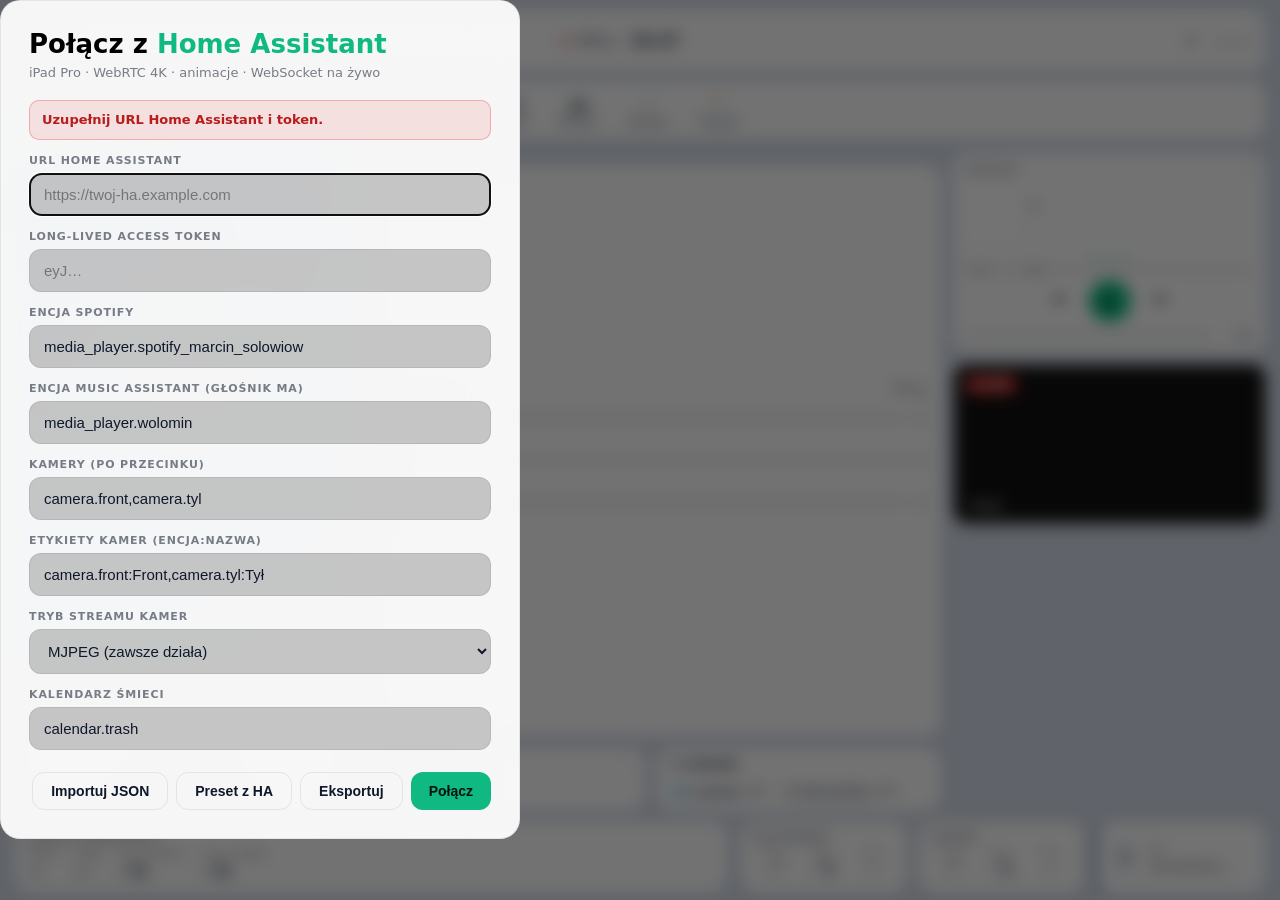
==== commit bd4935a0: "Fix config dialog Connect button hanging or silently failing. Add connect timeouts, visible error me" ====
--- a/ipad-pro-dashboard/index.html
+++ b/ipad-pro-dashboard/index.html
@@ -10,7 +10,7 @@
   <link rel="manifest" href="manifest.webmanifest">
   <meta http-equiv="Cache-Control" content="no-cache, no-store, must-revalidate">
   <meta http-equiv="Pragma" content="no-cache">
-  <link rel="stylesheet" href="css/app.css?v=1.2.2">
+  <link rel="stylesheet" href="css/app.css?v=1.2.3">
   <title>Dom</title>
   <style>
     .boot-status {
@@ -71,7 +71,7 @@
       </div>
       <div class="topbar-right">
         <button type="button" class="icon-btn subtle" id="btn-refresh" aria-label="Odśwież panel" title="Aktualizuj z Git">↺</button>
-        <span class="ver" id="ver">v1.2.2</span>
+        <span class="ver" id="ver">v1.2.3</span>
       </div>
     </header>
 
@@ -300,9 +300,10 @@
   </div>
 
   <dialog id="cfg" class="cfg-dialog">
-    <form method="dialog" class="cfg-card glass" id="cfg-form">
+    <form class="cfg-card glass" id="cfg-form">
       <h2>Połącz z <span>Home Assistant</span></h2>
       <p class="cfg-sub">iPad Pro · WebRTC 4K · animacje · WebSocket na żywo</p>
+      <div id="cfg-error" class="cfg-error" hidden role="alert"></div>
       <label>URL Home Assistant</label>
       <input type="url" id="cfg-url" placeholder="https://twoj-ha.example.com" autocomplete="url" required>
       <label>Long-Lived Access Token</label>
@@ -328,7 +329,7 @@
         <button type="button" class="btn ghost" id="cfg-import">Importuj JSON</button>
         <button type="button" class="btn ghost" id="cfg-preset">Preset z HA</button>
         <button type="button" class="btn ghost" id="cfg-export">Eksportuj</button>
-        <button type="submit" class="btn primary">Połącz</button>
+        <button type="submit" class="btn primary" id="cfg-connect">Połącz</button>
       </div>
     </form>
   </dialog>
@@ -371,7 +372,7 @@
     });
   </script>
   <script type="module">
-    import('./js/app.js?v=1.2.2').catch((e) => {
+    import('./js/app.js?v=1.2.3').catch((e) => {
       const s = document.getElementById('boot-status');
       if (s) {
         s.classList.remove('hidden');
--- a/ipad-pro-dashboard/css/app.css
+++ b/ipad-pro-dashboard/css/app.css
@@ -232,6 +232,11 @@
 .cfg-card h2 { font-size: 26px; font-weight: 800; margin-bottom: 6px; }
 .cfg-card h2 span { color: var(--accent); }
 .cfg-sub { color: var(--muted); font-size: 13px; margin-bottom: 20px; }
+.cfg-error {
+  margin-bottom: 12px; padding: 10px 12px; border-radius: 10px;
+  background: rgba(239, 68, 68, 0.12); border: 1px solid rgba(239, 68, 68, 0.35);
+  color: #b91c1c; font-size: 13px; font-weight: 600; line-height: 1.4;
+}
 .cfg-card label { display: block; font-size: 11px; font-weight: 700; text-transform: uppercase; letter-spacing: 0.08em; color: var(--muted); margin: 14px 0 6px; }
 .cfg-card input, .cfg-card select {
   width: 100%; padding: 12px 14px; border-radius: 12px; border: 1px solid var(--glass-border);
